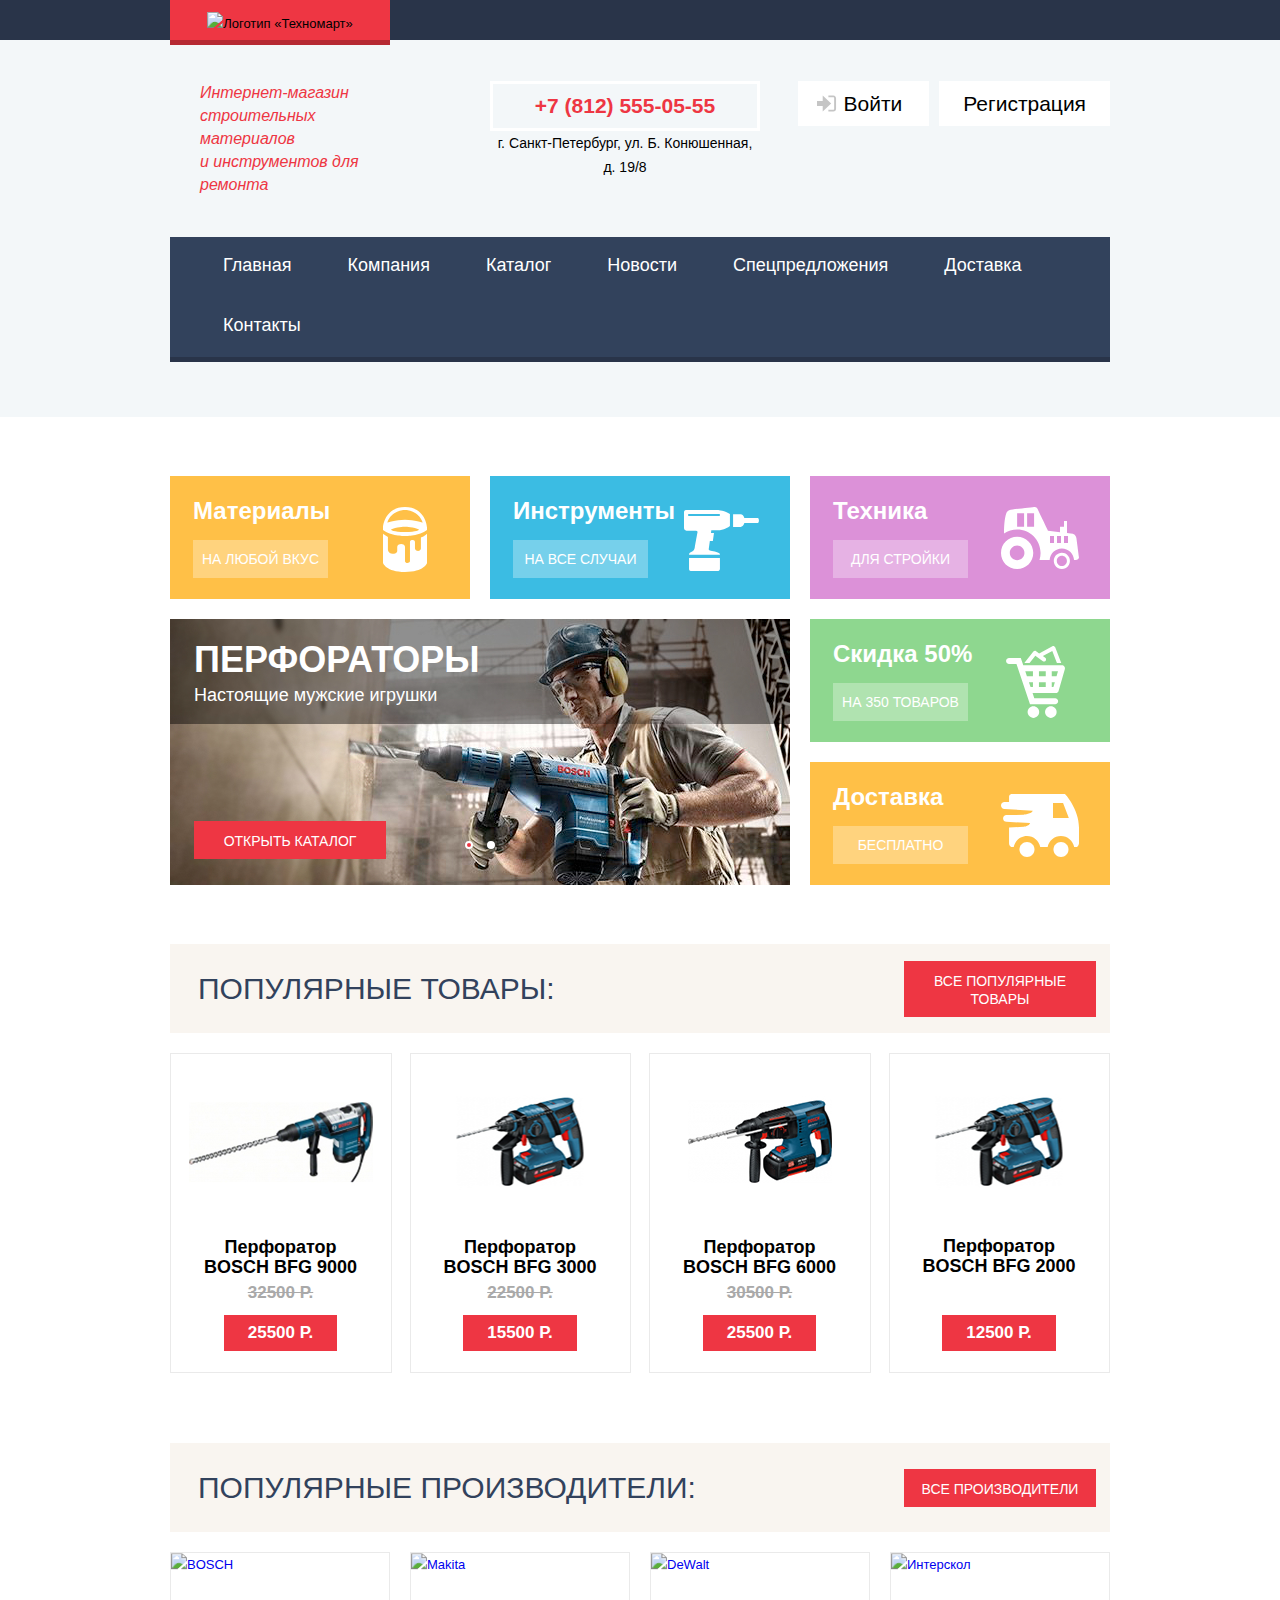
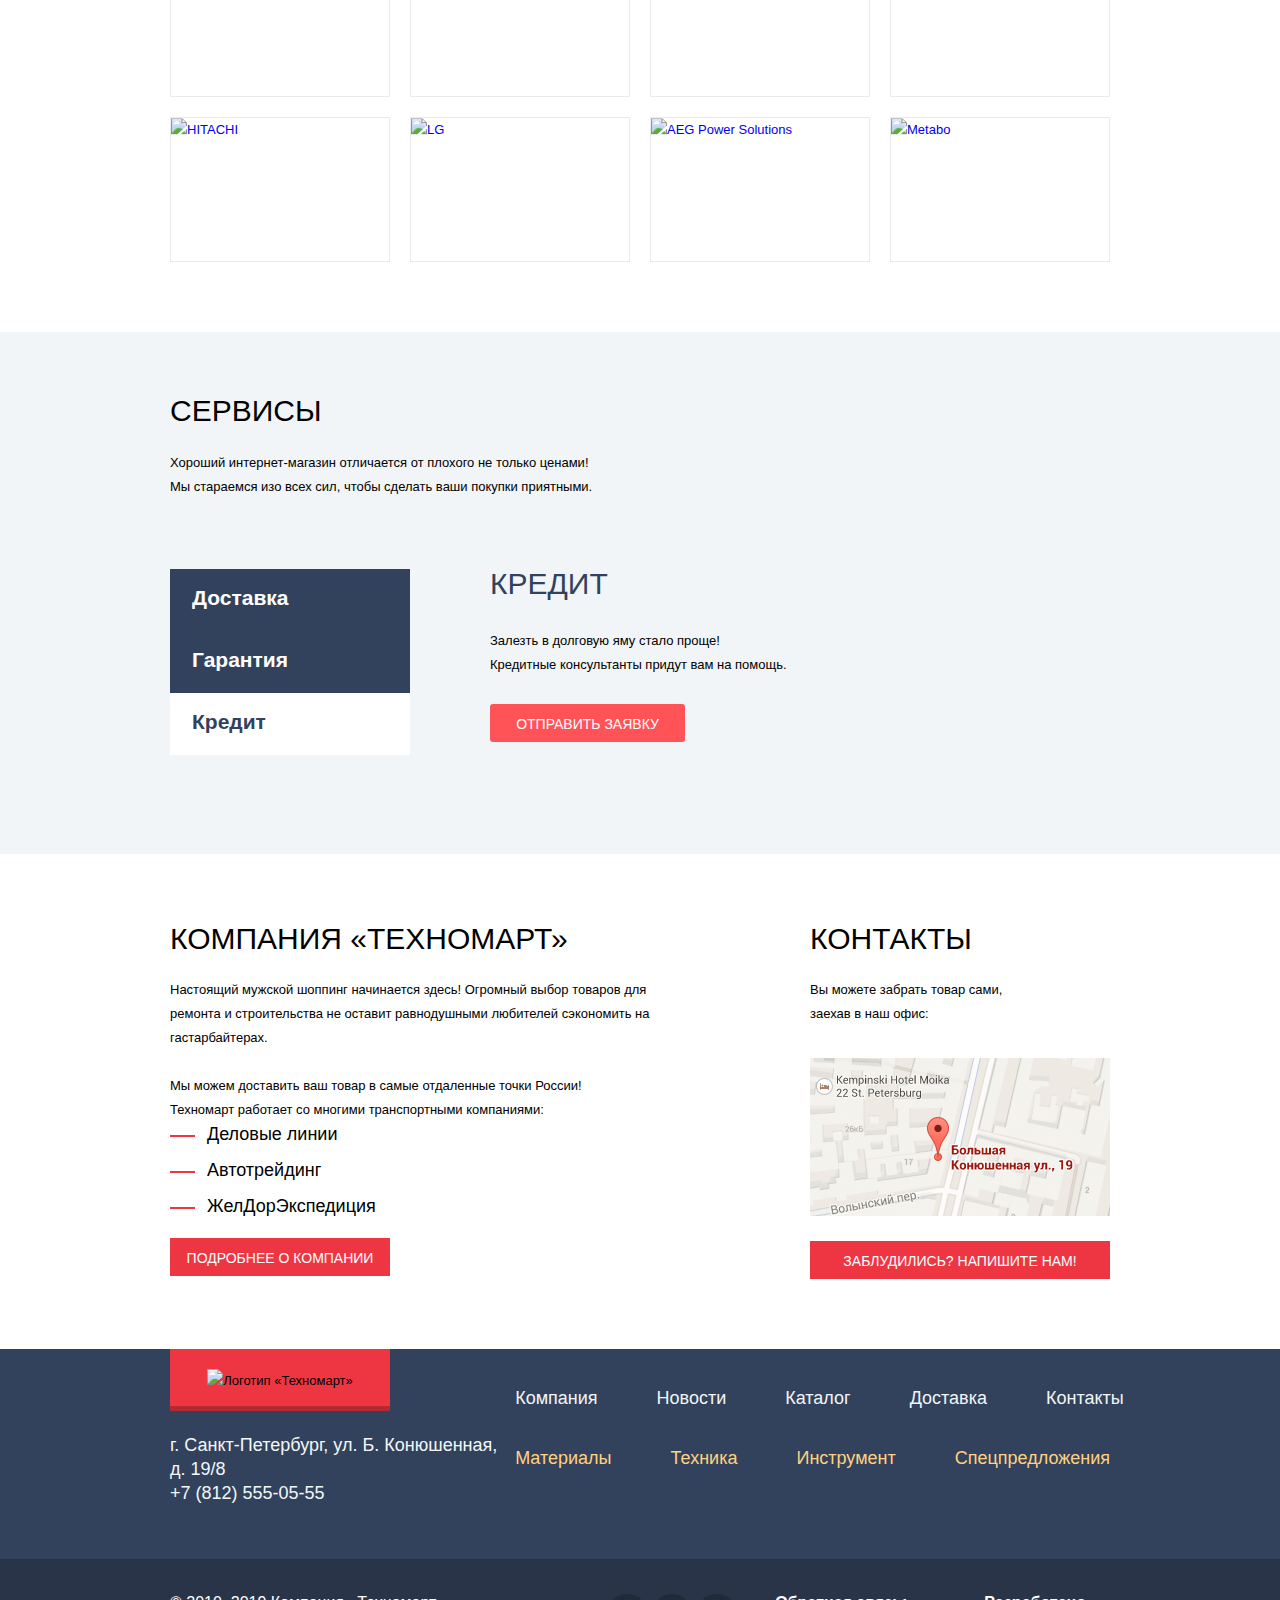
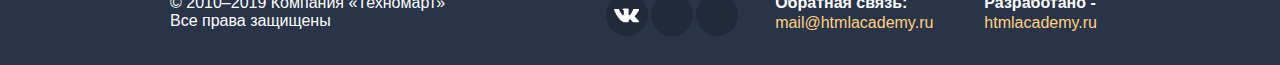
==== index.html @ 7a131259 "внес правки в карточку товара" ====
<!DOCTYPE html>
<html class="page" lang="ru">
    <head>
        <meta charset="utf-8">
        <title>HTML Academy: Техномарт</title>
        <link rel="stylesheet" href="css/normalize.css">
        <link rel="stylesheet" href="css/style.css">
    </head>

    <body class="page-body">
        <header class="main-header">
            <nav class="main-nav">
                <div class="toolbar">
                    <div class="container">
                        <a class="main-header-logo">
                            <img src="img/logo-technomart.svg" width="108" height="18" alt="Логотип «Техномарт»">
                        </a>

                        <!-- Здесь будет форма поиска, закладкок, корзины, оформления заказа -->
                    </div>
                </div>

                <div class="container">
                    <div class="signin-block">
                        <i class="header-caption">Интернет-магазин строительных материалов<br> и инструментов для ремонта</i>

                        <p>
                            <a class="header-phone" href="tel:+78125550555">+7 (812) 555-05-55</a>
                            г. Санкт-Петербург, ул. Б. Конюшенная, д. 19/8
                        </p>

                        <div class="signin">
                            <div class="signin-login signin-current">
                                <a class="signin-link button-login" href="blank.html">
                                    <svg width="21" height="17" viewBox="0 0 21 17" fill="#C5C5C5" xmlns="http://www.w3.org/2000/svg">
                                        <path d="M14.875 8.5L6 0V6H0V11H6V17L14.875 8.5Z"/>
                                        <path d="M16.986 15.01H11.959V17H16.986C19.164 17 19.99 15.19 20.015 13.974V3.028C19.99 1.811 19.164 0 16.986 0H11.959V1.99H16.986C17.825 1.99 17.978 2.671 17.996 3.047V13.951C17.979 14.327 17.825 15.01 16.986 15.01Z"/>
                                    </svg>
                                    <span>Войти</span>
                                </a>
                                <a class="signin-link button-registration" href="blank.html">Регистрация</a>
                            </div>

                            <div class="signin-my-profile">
                                <div class="signin-button-block">
                                    <a class="signin-link button-signup" href="#">
                                        <svg class="svg-user" width="20" height="18" viewBox="0 0 20 18" fill="#C5C5C5" xmlns="http://www.w3.org/2000/svg">
                                            <path d="M17.881 14.166C15.737 13.431 13.625 12.5 12.674 11.776C12.017 11.275 11.904 10.158 12.157 9.361C13.275 8.458 14.021 6.884 14.021 5.083C14.021 2.276 12.221 0 10 0C7.77902 0 5.97901 2.276 5.97901 5.083C5.97901 6.884 6.72501 8.457 7.84201 9.36C8.09501 10.158 7.98302 11.275 7.32502 11.776C6.37502 12.5 4.26201 13.43 2.11801 14.166C-0.0259852 14.902 1.48343e-05 18 1.48343e-05 18H20C20 18 20.025 14.901 17.881 14.166Z"/>
                                        </svg>
                                        <span>Равшан Джамшутович</span>
                                    </a>
                                    <a class="logout" href="#">
                                        <svg class="svg-logout" width="20" height="17" viewBox="0 0 20 17" fill="#C5C5C5" xmlns="http://www.w3.org/2000/svg">
                                            <path d="M20 8.5L11.125 0V6H5.125V11H11.125V17L20 8.5Z"/>
                                            <path d="M2.10598 13.952V3.048C2.12398 2.672 2.27698 1.991 3.11598 1.991H8.14297V0H3.11598C0.937975 0 0.111975 1.81 0.0869751 3.027V13.973C0.111975 15.189 0.937975 17 3.11598 17H8.14297V15.01H3.11598C2.27698 15.01 2.12398 14.327 2.10598 13.952Z"/>
                                        </svg>
                                        <span class="visually-hidden">Выход</span>
                                    </a>
                                </div>

                                <div class="my-profile">
                                    <a class="my-profile-link orders" href="#">Мои заказы</a>
                                    <a class="my-profile-link account" href="#">Личный кабинет</a>
                                </div>
                            </div>
                        </div>
                    </div>

                    <ul class="site-navigation list-style-none">
                        <li><a>Главная</a></li>
                        <li><a href="blank.html">Компания</a></li>
                        <li><a href="catalog.html">Каталог</a></li>
                        <li><a href="blank.html">Новости</a></li>
                        <li><a href="blank.html">Спецпредложения</a></li>
                        <li><a href="blank.html">Доставка</a></li>
                        <li><a href="blank.html">Контакты</a></li>
                    </ul>
                </div>
            </nav>
        </header>

        <main>
            <h1 class="visually-hidden">Интернет-магазин перфораторов «Техномарт»</h1>

            <section class="promo">
                <div class="container">
                    <h2 class="visually-hidden">Промо-блок</h2>

                    <ul class="promo-list list-style-none">
                        <li class="promo-item materials new">
                            <h3 class="promo-item-title">Материалы</h3>

                            <a class="promo-item-link" href="#">На любой вкус</a>
                        </li>
                        <li class="promo-item tool">
                            <h3 class="promo-item-title">Инструменты</h3>

                            <a class="promo-item-link" href="#">На все случаи</a>
                        </li>
                        <li class="promo-item technics">
                            <h3 class="promo-item-title">Техника</h3>

                            <a class="promo-item-link" href="#">Для стройки</a>
                        </li>
                        <li class="promo-item gallery">
                            <section class="slider slider-wrapper-1">
                                <div class="transparent-black-bg">
                                    <ul class="slider-list list-style-none">
                                        <li class="slider-item slide-current">
                                            <h2 class="slider-title">Перфораторы</h2>

                                            <p class="slider-text">Настоящие мужские игрушки</p>
                                        </li>

                                        <li class="slider-item">
                                            <h2 class="slider-title">Дрели</h2>

                                            <p class="slider-text">Соседям на радость!</p>
                                        </li>
                                    </ul>
                                </div>

                                <div class="slider-gallery-controls">
                                    <button class="gallery-controls button-back" type="button" disabled></button>
                                    <button class="gallery-controls button-next" type="button"></button>
                                </div>

                                <div class="slider-controls">
                                    <button class="current" type="button" aria-label="Первый слайд"></button>
                                    <button type="button" aria-label="Второй слайд"></button>
                                </div>

                                <a class="button slider-gallery-button" href="catalog.html">Открыть каталог</a>
                            </section>
                        </li>
                        <li class="promo-item discounts">
                            <h3 class="promo-item-title">Скидка 50%</h3>

                            <a class="promo-item-link" href="#">На 350 товаров</a>
                        </li>
                        <li class="promo-item delivery">
                            <h3 class="promo-item-title">Доставка</h3>

                            <a class="promo-item-link" href="#">Бесплатно</a>
                        </li>
                    </ul>
                </div>
            </section>

            <section class="popular-product">
                <div class="container">
                    <div class="popular-title-block">
                        <h2 class="popular-title dark-title">Популярные товары:</h2>
                        <a class="button popular-button" href="blank.html">Все популярные товары</a>
                    </div>

                    <ul class="popular-list list-style-none">
                        <li class="product popular-item">
                            <div class="card-product">
                                <a href="#">
                                    <h3 class="product-title">Перфоратор BOSCH BFG 9000</h3>
                                </a>
                                <div class="product-img">
                                    <img src="img/product-3.jpg" width="184" height="164" alt="Перфоратор BOSCHBFG 9000">
                                </div>
                                <del>32500 Р.</del>
                                <a class="product-button" href="#">25500 Р.</a>
                            </div>

                            <div class="card-hover">
                                <a class="button-buy" href="#">Купить</a>
                                <a class="button-bookmark" href="#">В закладки</a>
                            </div>
                        </li>
                        <li class="product popular-item new">
                            <div class="card-product">
                                <a href="#">
                                    <h3 class="product-title">Перфоратор BOSCH BFG 3000</h3>
                                </a>
                                <div class="product-img">
                                    <img src="img/product-2.jpg" width="127" height="112" alt="Перфоратор BOSCH BFG 3000">
                                </div>
                                <del>22500 Р.</del>
                                <a class="product-button" href="#">15500 Р.</a>
                            </div>

                            <div class="card-hover">
                                <a class="button-buy" href="#">Купить</a>
                                <a class="button-bookmark" href="#">В закладки</a>
                            </div>
                        </li>
                        <li class="product popular-item">
                            <div class="card-product">
                                <a href="#">
                                    <h3 class="product-title">Перфоратор BOSCH BFG 6000</h3>
                                </a>
                                <div class="product-img">
                                    <img src="img/product-1.jpg" width="144" height="128" alt="Перфоратор BOSCH BFG 6000">
                                </div>
                                <del>30500 Р.</del>
                                <a class="product-button" href="#">25500 Р.</a>
                            </div>

                            <div class="card-hover">
                                <a class="button-buy" href="#">Купить</a>
                                <a class="button-bookmark" href="#">В закладки</a>
                            </div>
                        </li>
                        <li class="product popular-item new">
                            <div class="card-product without-del">
                                <a href="#">
                                    <h3 class="product-title">Перфоратор BOSCH BFG 2000</h3>
                                </a>
                                <div class="product-img">
                                    <img src="img/product-2.jpg" width="127" height="112" alt="Перфоратор BOSCH BFG 2000">
                                </div>
                                <a class="product-button" href="#">12500 Р.</a>
                            </div>

                            <div class="card-hover">
                                <a class="button-buy" href="#">Купить</a>
                                <a class="button-bookmark" href="#">В закладки</a>
                            </div>
                        </li>
                    </ul>
                </div>
            </section>

            <section class="popular-producer">
                <div class="container">
                    <div class="popular-title-block">
                        <h2 class="popular-title dark-title">Популярные производители:</h2>
                        <a class="button popular-button" href="blank.html">Все производители</a>
                    </div>

                    <ul class="popular-producer-list list-style-none">
                        <li class="popular-producer-item">
                            <a href="#">
                                <img src="img/partner-logo-bosch.png" width="220" height="145" alt="BOSCH">
                            </a>
                        </li>
                        <li class="popular-producer-item">
                            <a href="#">
                                <img src="img/partner-logo-makita.png" width="220" height="145" alt="Makita">
                            </a>
                        </li>
                        <li class="popular-producer-item">
                            <a href="#">
                                <img src="img/partner-logo-dewalt.png" width="220" height="145" alt="DeWalt">
                            </a>
                        </li>
                        <li class="popular-producer-item">
                            <a href="#">
                                <img src="img/partner-logo-interskol.png" width="220" height="145" alt="Интерскол">
                            </a>
                        </li>
                        <li class="popular-producer-item">
                            <a href="#">
                                <img src="img/partner-logo-hitachi.png" width="220" height="145" alt="HITACHI">
                            </a>
                        </li>
                        <li class="popular-producer-item">
                            <a href="#">
                                <img src="img/partner-logo-lg.png" width="220" height="145" alt="LG">
                            </a>
                        </li>
                        <li class="popular-producer-item">
                            <a href="#">
                                <img src="img/partner-logo-aeg.png" width="220" height="145" alt="AEG Power Solutions">
                            </a>
                        </li>
                        <li class="popular-producer-item">
                            <a href="#">
                                <img src="img/partner-logo-metabo.png" width="220" height="145" alt="Metabo">
                            </a>
                        </li>
                    </ul>
                </div>
            </section>

            <section class="service">
                <div class="container">
                    <h2 class="service-title black-title">Сервисы</h2>

                    <p class="service-info">
                        Хороший интернет-магазин отличается от плохого не только ценами!<br> Мы стараемся изо всех сил, чтобы сделать ваши покупки приятными.
                    </p>

                    <div class="service-block service-wrapper-3">
                        <div class="button-service">
                            <button class="button-service-item" type="button">Доставка</button>
                            <button class="button-service-item" type="button">Гарантия</button>
                            <button class="button-service-item button-service-current" type="button">Кредит</button>
                        </div>

                        <div class="service-description">
                            <ul class="service-description-list list-style-none">
                                <li class="service-description-item">
                                    <h3 class="service-description-title dark-title">Доставка</h3>

                                    <p class="service-description-info">
                                        Мы с удовольствием доставим ваш товар прямо<br> к вашему подъезду совершенно бесплатно!<br> Ведь мы неплохо заработаем,<br> поднимая его на ваш этаж!
                                    </p>
                                </li>

                                <li class="service-description-item">
                                    <h3 class="service-description-title dark-title">Гарантия</h3>

                                    <p class="service-description-info">
                                        Если купленный у нас товар поломается или заискрит,<br> а также в случае пожара, спровоцированного его возгоранием,  вы всегда можете быть уверены в нашей гарантии. Мы обменяем сгоревший товар на новый.<br> Дом уж восстановите как-нибудь сами.
                                    </p>
                                </li>

                                <li class="service-description-item service-description-curent">
                                    <h3 class="service-description-title dark-title">Кредит</h3>

                                    <p class="service-description-info">
                                        Залезть в долговую яму стало проще!<br> Кредитные консультанты придут вам на помощь.
                                    </p>

                                    <a class="button button-credit" href="#">Отправить заявку</a>
                                </li>
                            </ul>
                        </div>
                    </div>
                </div>
            </section>

            <div class="about-block">
                <div class="container">
                    <section class="about">
                        <h2 class="visually-hidden">Подробнее о компании</h2>

                        <div class="about-description">
                            <p class="about-title black-title">Компания «Тexномарт»</p>

                            <p class="about-description-first">
                                Настоящий мужской шоппинг начинается здесь! Огромный выбор товаров для<br> ремонта и строительства не оставит равнодушными любителей сэкономить на<br> гастарбайтерах.
                            </p>

                            <p class="about-description-second">
                                Мы можем доставить ваш товар в самые отдаленные точки России!<br> Техномарт работает со многими транспортными компаниями:
                            </p>

                            <ul class="about-list list-style-none">
                                <li class="about-item">Деловые линии</li>
                                <li class="about-item">Автотрейдинг</li>
                                <li class="about-item">ЖелДорЭкспедиция</li>
                            </ul>

                            <a class="button button-about" href="#">Подробнее о компании</a>
                        </div>
                    </section>

                    <section class="contacts">
                        <h2 class="contacts-title black-title">Контакты</h2>

                        <p class="contacts-description">
                            Вы можете забрать товар сами,<br> заехав в наш офис:
                        </p>

                        <a class="map" href="#">
                            <img src="img/map-small.png" width="300" height="158" alt="Локация на карте. Улица Большая Конюшенная, 19">
                        </a>

                        <button class="button button-contacts" type="button">Заблудились? Напишите нам!</button>
                    </section>
                </div>
            </div>
        </main>

        <footer class="page-footer">
            <div class="container footer-top">
                <div class="contacts-block">
                    <a class="footer-logo">
                        <img src="img/logo-technomart.svg" width="138" height="23" alt="Логотип «Техномарт»">
                    </a>

                    <section class="footer-contacts">
                        <h3 class="visually-hidden">Контакты</h3>

                        <p class="footer-text" >
                            г. Санкт-Петербург, ул. Б. Конюшенная, д. 19/8<br>
                            <a class="footer-phone footer-text" href="tel:+78125550555">+7 (812) 555-05-55</a>
                        </p>
                    </section>
                </div>

                <ul class="footer-nav list-style-none">
                    <li class="top-list">
                        <ul class="list-style-none">
                            <li><a class="footer-text" href="blank.html">Компания</a></li>
                            <li><a class="footer-text" href="blank.html">Новости</a></li>
                            <li><a class="footer-text" href="catalog.html">Каталог</a></li>
                            <li><a class="footer-text" href="blank.html">Доставка</a></li>
                            <li><a class="footer-text" href="blank.html">Контакты</a></li>
                        </ul>
                    </li>
                    <li class="bottom-list">
                        <ul class="list-style-none">
                            <li><a class="footer-text" href="blank.html">Материалы</a></li>
                            <li><a class="footer-text" href="blank.html">Техника</a></li>
                            <li><a class="footer-text" href="blank.html">Инструмент</a></li>
                            <li><a class="footer-text" href="blank.html">Спецпредложения</a></li>
                        </ul>
                    </li>
                </ul>
            </div>

            <div class="footer-bottom-block">
                <div class="container footer-bottom">
                    <section class="copyright">
                        <h3 class="visually-hidden">Авторское право</h3>

                        <p class="footer-small-text">
                            © 2010–2019 Компания «Техномарт»<br>Все права защищены
                        </p>
                    </section>

                    <section class="footer-social" >
                        <h3 class="visually-hidden">Социальные сети</h3>

                        <ul class="list-style-none">
                            <li><a class="social-button vk" href="#">
                                    <span class="visually-hidden">Вконтакте</span>
                                </a>
                            </li>
                            <li>
                                <a class="social-button fb" href="#">
                                    <span class="visually-hidden">Фейсбук</span>
                                </a>
                            </li>
                            <li>
                                <a class="social-button insta" href="#">
                                    <span class="visually-hidden">Инстаграм</span>
                                </a>
                            </li>
                        </ul>
                    </section>

                    <div class="feedback-block">
                        <section class="footer-feedback">
                            <h3 class="footer-small-text">Обратная связь:</h3>

                            <a class="footer-feedback-link footer-small-text" href="mailto:mail@htmlacademy.ru">mail@htmlacademy.ru</a>
                        </section>

                        <section class="footer-developed">
                            <h3 class="footer-small-text">Разработано -</h3>

                            <a class="footer-developed-link footer-small-text" href="https://htmlacademy.ru/intensive/htmlcss">htmlacademy.ru</a>
                        </section>
                    </div>
                </div>
            </div>
        </footer>
    </body>
</html>
---- css/style.css ----
/* Fonts */

/* cuprum-regular */
@font-face {
    font-family: "Cuprum";
    font-style: normal;
    font-weight: 400;
    src: local("Cuprum"), local("Cuprum Regular"), local("Cuprum-Regular"),
        url("../fonts/cuprum.woff2") format("woff2"), /* Super Modern Browsers */
        url("../fonts/cuprum.woff") format("woff"); /* Modern Browsers */
    font-display: swap;
}
/* cuprum-italic  */
@font-face {
    font-family: "Cuprum";
    font-style: italic;
    font-weight: 400;
    src: local("Cuprum Italic"), local("Cuprum-Italic"),
        url("../fonts/cuprumitalic.woff2") format("woff2"), /* Super Modern Browsers */
        url("../fonts/cuprumitalic.woff") format("woff"); /* Modern Browsers */
    font-display: swap;
}
/* cuprum-700  */
@font-face {
    font-family: "Cuprum";
    font-style: normal;
    font-weight: 700;
    src: local("Cuprum Bold"), local("Cuprum-Bold"),
        url("../fonts/cuprumbold.woff2") format("woff2"), /* Super Modern Browsers */
        url("../fonts/cuprumbold.woff") format("woff"); /* Modern Browsers */
    font-display: swap;
}
/* cuprum-700-italic */
@font-face {
    font-family: "Cuprum";
    font-style: italic;
    font-weight: 700;
    src: local("Cuprum Bold Italic"), local("Cuprum-Bold-Italic"),
        url("../fonts/cuprumbolditalic.woff2") format("woff2"), /* Super Modern Browsers */
        url("../fonts/cuprumbolditalic.woff") format("woff"); /* Modern Browsers */
    font-display: swap;
}
/* pt-sans-regular */
@font-face {
    font-family: "PT Sans";
    font-style: normal;
    font-weight: 400;
    src: local("PT Sans"), local("PTSans-Regular"),
        url("../fonts/ptsans.woff2") format("woff2"), /* Super Modern Browsers */
        url("../fonts/ptsans.woff") format("woff"); /* Modern Browsers */
    font-display: swap;
}
/* pt-sans-700 */
@font-face {
    font-family: "PT Sans";
    font-style: normal;
    font-weight: 700;
    src: local("PT Sans Bold"), local("PTSans-Bold"),
        url("../fonts/ptsansbold.woff2") format("woff2"), /* Super Modern Browsers */
        url("../fonts/ptsansbold.woff") format("woff"); /* Modern Browsers */
    font-display: swap;
}

/* Variables */

:root {
    --basic-black: #000000;
    --basic-black-lighten: #212A3A;
    --basic-dark: #32425C;
    --basic-darken: #293449;
    --basic-darkest: #1D2739;
    --basic-extra-dark: #293449;
    --basic-dark-lighten: #3D546F;
    --basic-white: #FFFFFF;
    --basic-red: #EE3643;
    --basic-orange: #FFC047;
    --basic-yellow: #FFD180;
    --basic-blue: #3BBCE3;
    --basic-violet: #DC91D8;
    --basic-green: #63A63E;
    --basic-brown: #F9F5F0;
    --basic-gray: #B7BFC8;
    --Basic-greylight: #C5C5C5;

    --black-opacity-25: rgba(0,0,0,0.25);
    --black-opacity-15: rgba(0,0,0,0.15);
    --dark-opacity-50: rgba(50,60,92,0.5);
    --white-opacity-30: rgba(255,255,255,0.3);
    --red-light: #FF5357;
    --red-dark: #CA2C37;
    --red-darken: #BA2732;
    --red-darkest: #B52933;
    --red-shadow: #8E1E26;
    --green-light: #5FBB2D;
    --green-dark: #518534;
    --green-lighten: #8ED78F;
    --green-shadow: #367315;
    --brown-light: #F7F3EC;
    --gray-medium: #C1C6CE;
    --gray-darken: #A9A9A9;
    --gray-darken-opacity-30: rgba(169,169,169,0.3);
    --gray-dark: rgba(197,197,197,0.3);
    --gray-light: #EAEAEA;
    --gray-lighten: #F1F5F7;
    --gray-extra-light: #F3F7F9;
    --gray-another: #E5E5E5;
    --gray-second: #F2F6F8;
}

/* Global */

body {
    min-width: 940px;
    margin: 0;
    font-family: "Cuprum", Arial, sans-serif;
    font-size: 13px;
    line-height: 24px;
    color: var(--basic-black);
    background-color: var(--basic-white);
}

a {
    text-decoration: none;
}

img {
    max-width: 100%;
    height: auto;
}

.list-style-none {
    list-style: none;
    margin: 0;
    padding: 0;
}

/* Grid */

.page {
    height: 100%;
}

.page-body {
    min-height: 100%;
    display: grid;
    grid-template-rows: min-content 1fr min-content;
    align-content: start;
}

.promo-list {
    display: grid;
    grid-template-columns: 1fr 1fr 1fr;
    grid-template-rows: repeat(3, 123px);
    gap: 20px;
    width: 940px;
}

.promo-item.gallery {
    grid-area: 2/1/4/3;
}

.popular-title-block {
    display: grid;
    grid-template-columns: 1fr max-content;
    margin-bottom: 20px;
    background-color: var(--basic-brown);
    height: 89px;
    align-items: center;
}

.product-list {
    display: grid;
    grid-template-columns: repeat(3, 1fr);
    grid-template-rows: repeat(3, 1fr);
    grid-column-gap: 18px;
    grid-row-gap: 16px;
    width: 700px;
}

.popular-list {
    display: grid;
    grid-template-columns: 1fr 1fr 1fr 1fr;
    gap: 18px;
}

.popular-producer-list {
    display: grid;
    grid-template-columns: repeat(4, 1fr);

    gap: 20px;
}

.about-block .container {
    display: grid;
    grid-template-columns: 1fr 300px;
}

.top-list ul {
    display: grid;
    grid-template-columns: repeat(5, auto);
    gap: 59px;
    width: 549px;
    margin-right: auto;
}

.visually-hidden {
    position: absolute;
    width: 1px;
    height: 1px;
    margin: -1px;
    border: 0;
    padding: 0;
    white-space: nowrap;
    clip-path: inset(100%);
    clip: rect(0 0 0 0);
    overflow: hidden;
}

/* Flex */

.toolbar .container {  /*с помощью флекса расставлю потом остальные элементы тулбара*/
    display: flex;
}

.signin-block {
    display: flex;
    margin-top: 41px;
    margin-bottom: 41px;
    align-items: flex-start;
}

.signin {
    margin-left: auto;
}

.signin-login,
.signin-my-profile { /*233-240 строчки вынес перед флекс, чтобы не ломать все то, что было сделано*/
    display: none;
}

.signin-current {
    display: block;
}

.signin-current.signin-login {
    display: flex;
}

.signin-current.signin-my-profile {
    display: flex;
    flex-direction: column;
    align-items: center;
}

.site-navigation {
    display: flex;
    flex-wrap: wrap;
    align-items: center;
    box-shadow: 0 5px var(--basic-darken);
    background-color: var(--basic-dark);
    padding-left: 29px;
}

.breadcrumbs {
    display: flex;
    padding-left: 14px;
}

.product-block {
    display: flex;
    flex-wrap: wrap;
    align-items: flex-start;
}

.card-product {
    display: flex;
    flex-direction: column;
    justify-content: flex-end;
    align-items: center;
    min-height: 318px;
    width: 219px;
    background-color: var(--basic-white);
    position: relative;
}

.service-block {
    display: flex;
    margin-top: 70px;
    padding-bottom: 99px;
    position: relative;
}

.pagination-list {
    display: flex;
}

.footer-top {
    display: flex;
    justify-content: space-between;
}

.bottom-list ul {
    display: flex;
    justify-content: flex-end;
}

.footer-bottom {
    display: flex;
    align-items: flex-start;
}

.footer-social ul {
    display: flex;
    flex-wrap: wrap;
    width: 135px;
    margin-left: 161px;
}

.feedback-block {
    display: flex;
    margin-left: auto;
}

/* Header */

.toolbar {
    background-color: var(--basic-darken);
}

.main-header-logo {
    width: 220px;
    text-align: center;
    background-color: var(--basic-red);
    padding-top: 12px;
    padding-bottom: 4px;
    box-shadow: 0 5px var(--red-darkest);
}

.main-header-logo:active,
.footer-logo:active {
    background-color: var(--red-darken);
    box-shadow: 0 5px var(--red-shadow);
}

.header-caption {
    font-style: italic;
    font-size: 16px;
    line-height: 23px;
    color: var(--basic-red);
    width: 197px;
    margin-left: 30px;
}

.signin-block p {
    width: 270px;
    margin: 0;
    text-align: center;
    font-size: 14px;
    line-height: 24px;
    margin-top: 3px;
    margin-left: 93px;
}

.header-phone {
    display: block;
    padding: 7px 0;
    font-weight: 700;
    font-size: 21px;
    line-height: 30px;
    color: var(--basic-red);
    border: 3px solid var(--basic-white);
    margin-top: -3px;
}

.button-registration {
    background-color: var(--basic-white);
    padding: 12px 24px;
}

.button-login {
    position: relative;
    background-color: var(--basic-white);
    margin-right: 10px;
}

.button-login span {
    display: block;
    padding: 12px 27px 12px 45px;
}

.button-login svg {
    position: absolute;
    width: 20px;
    height: 17px;
    padding: 14px 82px 14px 19px;
}

.button-login svg:hover {
    fill: var(--basic-dark-lighten);
}

.main-nav {
    background-color: var(--gray-extra-light);
    padding-bottom: 60px;
}

.signin-link {
    font-size: 21px;
    line-height: 21px;
    color: var(--basic-black);
}

.button-signup {
    display: block;
    width: 299px;
    text-align: center;
    padding: 12px 0;
    background-color: var(--basic-white);
    position: relative;
}

.signin-button-block {
    position: relative;
}

.svg-user {
    position: absolute;
    top: 0;
    left: 0;
    padding: 13px 207px 14px 15px;
}

.svg-user:hover {
    fill: var(--basic-dark-lighten);
}

.svg-user:active {
    fill: var(--Basic-greylight);
}

.logout {
    position: absolute;
    top: 0;
    right: 0;
}

.svg-logout {
    padding: 14px 17px 14px 20px;
}

.svg-logout:hover {
    fill: var(--basic-dark-lighten);
}

.svg-logout:active {
    fill: var(--Basic-greylight);
}

.signin-link:hover {
    color: var(--basic-red);
}

.button-signup:hover {
    color: var(--basic-black);
}

.signin-link:active {
    color: var(--Basic-greylight);
}

.my-profile {
    padding-top: 6px;
}

.my-profile-link {
    font-size: 16px;
    line-height: 18px;
    color: var(--basic-dark);
    position: relative;
}

.my-profile-link:hover {
    color: var(--basic-red);
}

.my-profile-link:active {
    color: var(--Basic-greylight);
}

.orders::after {
    position: absolute;
    content: "";
    top: 8px;
    right: -18px;
    width: 4px;
    height: 4px;
    border-radius: 50%;
    background-color: var(--basic-dark);
}

.account {
    margin-left: 29px;
}

.site-navigation a {
    display: block;
    font-size: 18px;
    line-height: 24px;
    color: var(--basic-white);
    padding: 16px 24px 20px 24px;
    margin-right: 8px;
}

.site-navigation a:hover {
    background-color: var(--basic-darken);
}

.site-navigation a:active {
    opacity: 0.5;
    background-color: var(--basic-darkest);
}

/* Container */

.container {
    width: 940px;
    margin: 0 auto;
    padding: 0 10px;
}

/* Main */

.promo {
    margin-top: 59px;
    margin-bottom: 59px;
}

.promo-item-title {
    font-weight: 700;
    font-size: 24px;
    line-height: 30px;
    color: var(--basic-white);
    margin-bottom: 14px;
    margin-top: 20px;
    margin-left: 23px;
}

.promo-item-link:hover {
    background-color: var(--gray-dark);
}

.promo-item-link:active {
    background-color: var(--gray-darken-opacity-30);
}

.promo-item-link {
    display: block;
    font-size: 14px;
    line-height: 18px;
    text-align: center;
    text-transform: uppercase;
    color: var(--basic-white);
    background-color: var(--white-opacity-30);
    padding-top: 10px;
    padding-bottom: 10px;
    margin: 0;
    margin-left: 23px;
    width: 135px;
}

.promo-item {
    position: relative;
}

.materials {
    background-color: var(--basic-orange);
}

.tool {
    background-color: var(--basic-blue);
}

.technics {
    background-color: var(--basic-violet);
}

.discounts {
    background-color: var(--green-lighten);
}

.delivery {
    background-color: var(--basic-orange);
}

.promo-item::after,
.new::before {
    content: "";
    position: absolute;
}

.new::before {
    z-index: 2;
    top: 0;
    right: 0;
    width: 70px;
    height: 70px;
    background-image: url("../img/new.svg");
}

.materials::after {
    top: 31px;
    right: 43px;
    width: 44px;
    height: 65px;
    background-image: url("../img/icon-materials.svg");
}

.tool::after {
    top: 34px;
    right: 31px;
    width: 75px;
    height: 61px;
    background-image: url("../img/icon-tool.svg");
}

.technics::after {
    top: 31px;
    right: 31px;
    width: 78px;
    height: 62px;
    background-image: url("../img/icon-technics.svg");
}

.discounts::after {
    top: 26px;
    right: 45px;
    width: 59px;
    height: 73px;
    background-image: url("../img/icon-discounts.svg");
}

.delivery::after {
    top: 32px;
    right: 31px;
    width: 78px;
    height: 63px;
    background-image: url("../img/icon-delivery.svg");
}

.button {
    font: inherit;
    font-size: 14px;
    line-height: 18px;
    text-transform: uppercase;
    text-align: center;
    color: var(--basic-white);
    background-color: var(--basic-red);
    border: none;
    padding: 0;
    margin: 0;
    padding-top: 11px;
    padding-bottom: 9px;
}

.slider {
    position: relative;
    background-color: var(--basic-gray);
    height: 266px;
    width: 620px;
    background-repeat: no-repeat;
    background-position: top center;
}

.slider-wrapper-1 {
    background-image: url("../img/slider-perforator.jpg");
    background-color: var(--gray-darken);
}

.slider-wrapper-2 {
    background-image: url("../img/slider-drill.jpg");
    background-color: var(--gray-darken);
}

.slider-item {
    display: none;
  }

.slide-current {
    display: block;
}

.slider-title {
    font-weight: 700;
    font-size: 36px;
    line-height: 36px;
    text-transform: uppercase;
    color: var(--basic-white);
    margin: 0 0 5px 24px;
}

.slider-text {
    font-size: 18px;
    line-height: 24px;
    color: var(--basic-white);
    margin: 0;
    margin-left: 24px;
}

.transparent-black-bg {
    width: 620px;
    background-color: var(--black-opacity-25);
    padding-top: 23px;
    padding-bottom: 17px;
}

.slider-gallery-controls {
    position: absolute;
    top: 122px;
    left: 24px;
    display: flex;
    width: 575px;
    justify-content: space-between;
    background: none;
    border: 0;
}

.slider-gallery-controls button {
    position: relative;
    padding: 0;
    border: none;
    background-color: unset;
}

.gallery-controls::before {
    content: "";
    position: absolute;
    width: 22px;
    height: 40px;
    top: 0;
    background-image: url("../img/icon-left.svg");
    background-repeat: no-repeat;
    background-position: 0 0;
}

.button-back::before {
    left: 0;
    transform: rotate(180deg);
}

.button-next::before {
    right: 0;
}

.slider-controls {
    position: absolute;
    bottom: 36px;
    left: 50%;
    transform: translate(-50%, 0);
    display: flex;
    width: 30px;
    justify-content: space-between;
}

.slider-controls button {
    padding: 0;
    width: 8px;
    height: 8px;
    background-color: var(--basic-white);
    border: 2px solid var(--basic-white);
    border-radius: 50%;
}

.slider-controls .current {
    background-color: var(--basic-red);
}

.slider-gallery-button {
    display: block;
    width: 192px;
    margin-top: 97px;
    margin-left: 24px;
}

.button:hover {
    background-color: var(--red-dark)
}

.button:active {
    background-color: var(--red-darken)
}

.dark-title {
    font-size: 30px;
    line-height: 30px;
    text-transform: uppercase;
    color: var(--basic-dark);
    margin: 0;
    font-weight: 400;
}

.popular-title {
    margin-left: 28px;
}

.main-title {
    display: block;
    background-color: var(--gray-second);
    padding: 29px 0 30px 29px;
}

.filter-block {
    width: 220px;
    background-color: var(--brown-light);
    margin-top: 20px;
    border-radius: 3px;
    margin-right: 20px;
}

.sorting {
    width: 700px;
    background-color: var(--brown-light);
    margin-top: 20px;
    border-radius: 3px;
    margin-bottom: 27px;
}

.filter-block span,
.sorting span {
    display: block;
    font-family: "PT Sans", Arial, sans-serif;
    font-size: 13px;
    line-height: 18px;
    text-transform: uppercase;
    color: var(--basic-black);
    padding: 10px 0 10px 18px;
}

.product {
    position: relative;
    background-color: var(--basic-white);
    border: 1px solid var(--gray-light);
    text-align: center;
}

.breadcrumbs a {
    display: block;
    font-family: "PT Sans", Arial, sans-serif;
    font-size: 13px;
    line-height: 18px;
    text-transform: uppercase;
    color: var(--basic-black);
    margin-left: 41px;
    margin-top: 20px;
    margin-bottom: 20px;
    position: relative;
}

.breadcrumbs {
    position: relative;
}

.breadcrumbs a::before,
.breadcrumbs li:first-child::before {
    position: absolute;
    content: "";
}

.breadcrumbs a::before {
    width: 8px;
    height: 14px;
    top: 3px;
    left: -24px;
    background: url("../img/icon-right-small.svg") no-repeat 0 0;
}

.breadcrumbs li:first-child::before {
    width: 14px;
    height: 12px;
    top: 23px;
    left: 2px;
    background: url("../img/icon-home.svg") no-repeat 0 0;
}

.product-title {
    font-family: "PT Sans", Arial, sans-serif;
    font-weight: 700;
    font-size: 18px;
    line-height: 20px;
    color: var(--basic-black);
    width: 179px;
    margin: 0;
    margin-bottom: 7px;
}

.card-product::after {
    content: "";
    position: absolute;
    bottom: 20px;
    right: 32px;
    height: 38px;
    width: 141px;
    background-image: url("../img/button-cut.svg");
}

.product-button {
    display: block;
    margin-bottom: 21px;
    font-family: "PT Sans", Arial, sans-serif;
    font-weight: 700;
    font-size: 17px;
    color: var(--basic-white);
    background-color: var(--basic-red);
    line-height: 18px;
    padding: 9px 24px;
    z-index: 1;
}

.without-del .product-title {
    margin-bottom: 39px;
}

.product-img {
    order: -1;
    margin-bottom: auto;
    width: 184px;
    height: 164px;
    position: relative;
    margin-top: 6px;
}

.product-img img {
    position: absolute;
    top: 50%;
    left: 50%;
    transform: translate(-50%, -50%);
}

.card-hover {
    position: absolute;
    font-size: 14px;
    line-height: 18px;
    left: 0;
    top: 0;
    opacity: 0;
    padding: 38px 44px 193px 41px;
}

.card-hover:hover {
    opacity: 1;
    box-shadow: 0 4px 20px var(--black-opacity-15);
    background-image: linear-gradient(180deg, var(--basic-white) 50%, transparent 50%);
    z-index: 1;
}

.button-buy {
    display: block;
    border-radius: 2px;
    text-transform: uppercase;
    color: var(--basic-white);
    background-color: var(--basic-green);
    padding: 10px 15px 7px 27px;
    box-shadow: 0 3px var(--green-shadow);
    position: relative;
}

.button-buy::before {
    position: absolute;
    content: "";
    width: 15px;
    height: 15px;
    top: 10px;
    left: 30px;
    background: url("../img/icon-cart.svg") no-repeat 0 0;
    opacity: 0.3;
}

.button-buy:hover {
    background-color: var(--green-light);
}

.button-buy:active {
    background-color: var(--green-dark);
}

.button-bookmark {
    display: block;
    width: 129px;
    text-transform: uppercase;
    color: var(--basic-dark);
    border: 3px solid var(--basic-green);
    padding-top: 9px;
    padding-bottom: 7px;
    border-radius: 2px;
    margin-top: 13px;
}

.button-bookmark:hover {
    border: 3px solid var(--basic-dark);
    border-radius: 2px;
}

.button-bookmark:active {
    border: 3px solid var(--dark-opacity-50);
    border-radius: 2px;
    color: var(--dark-opacity-50);
}

.product del {
    font-family: "PT Sans", Arial, sans-serif;
    font-weight: 700;
    font-size: 17px;
    line-height: 18px;
    text-transform: uppercase;
    color: var(--gray-darken);
    margin-bottom: 13px;
}

.popular-producer-item {
    background-color: var(--basic-white);
    border: 1px solid var(--gray-light);
}

.popular-producer-item a {
    position: relative;
    display: block;
    width: 218px;
    height: 143px;
}

.popular-producer-item:hover {
    box-shadow: 0 4px 20px var(--black-opacity-15);
}

.popular-producer-item:active {
    opacity: 0.5;
}

.popular-producer-item img {
    position: absolute;
    top: 50%;
    left: 50%;
    transform: translate(-50%, -50%);
}

.popular-button {
    width: 192px;
    margin: 0;
    margin-right: 14px;
}

.popular-list,
.popular-producer-list,
.about,
.contacts {
    margin-bottom: 70px;
}

.about,
.contacts {
    padding-top: 70px;
}

.service,
.punchers {
    background-color: var(--gray-lighten);
}

.black-title {
    font-size: 30px;
    line-height: 30px;
    text-transform: uppercase;
    margin: 0;
    font-weight: 400;
}

.about-title {
    font-weight: 400;
}

.service-title {
    padding-top: 64px;
}

.service-description-info {
    margin: 0;
    padding-top: 30px;
    width: 331px;
}

.service-description {
    margin-left: 80px;
}

.button-service-item {
    display: block;
    font-weight: 700;
    font-size: 21px;
    line-height: 30px;
    text-align: left;
    width: 240px;
    color: var(--basic-white);
    background-color: var(--basic-dark);
    border: 0;
    margin: 0;
    padding: 14px 0 18px 22px;
}

.button-service-current {
    color: var(--basic-dark);
    background-color: var(--basic-white);
}

.button-service-item:hover:not(.button-service-current) {
    background-color: var(--basic-darken);
}

.button-credit {
    display: block;
    width: 195px;
    background-color: var(--red-light);
    border-radius: 3px;
    margin-top: 27px;
}

.service-block::before {
    content: "";
    position: absolute;
    width: 10px;
    height: 279px;
    top: -49px;
    left: 230px;
    background-image: url("../img/shadow.png");
    background-repeat: no-repeat;
    background-position: 0 0;
}

.service-block::after {
    position: absolute;
    content: "";
    bottom: 0;
}

.service-wrapper-1::after {
    width: 468px;
    height: 261px;
    right: 0;
    background-image: url("../img/service.png");
}

.service-wrapper-2::after {
    width: 389px;
    height: 283px;
    right: 0;
    background-image: url("../img/guarantee.png");
}

.service-wrapper-3::after {
    width: 465px;
    height: 285px;
    right: -10px;
    background-image: url("../img/credit.png");
}

.pagination-item {
    border: 1px solid var(--gray-another);
    border-radius: 2px;
    padding: 5px 14px;
    margin-top: 48px;
    margin-bottom: 58px;
    margin-right: 10px;
}

.pagination-item:first-child {
    margin-left: 240px;
}

.pagination-item:last-child {
    padding-left: 31px;
    padding-right: 30px;
}

.pagination-item a {
    font-family: "PT Sans", Arial, sans-serif;
    font-size: 13px;
    line-height: 18px;
    text-transform: uppercase;
    color: var(--basic-black);
}

.pagination-item-current {
    background-color: var(--basic-red);
    border-color: transparent;
}

.pagination-item-current a {
    color: var(--basic-white);
}

.pagination-item:hover {
    border: 1px solid var(--Basic-greylight);
    border-radius: 2px;
}

.pagination-item:active {
    border: 1px solid var(--basic-red);
    border-radius: 2px;
}

.punchers-title {
    padding-top: 65px;
}

.punchers-info {
    padding-top: 25px;
    margin: 0;
    padding-bottom: 67px;
}

.about-description-first,
.about-description-second,
.contacts-description {
    margin: 0;
    margin-top: 24px;
}

.about-description-second {
    margin-bottom: 0;
}

.map {
    display: block;
    height: 158px;
    margin-top: 32px;
}

.about-item {
    position: relative;
    font-size: 18px;
    line-height: 24px;
    margin-bottom: 12px;
    padding-left: 37px;
}

.about-item::before {
    position: absolute;
    content: "";
    width: 25px;
    height: 2px;
    top: 13px;
    left: 0;
    background-color: var(--basic-red);
}

.service-info,
.service-description-info {
    font-family: "PT Sans", Arial, sans-serif;
    font-size: 13px;
    line-height: 24px;
    color: var(--basic-black);
    margin: 0;
}

.button-about {
    display: block;
    margin-top: 20px;
    width: 220px;
}

.button-contacts {
    width: 300px;
    margin-top: 25px;
}

.button-contacts:active {
    outline: none;
}

.service-info {
    margin-top: 25px;
}

.service-description-item {
    display: none;
}

.service-description-curent {
    display: block;
}

/* Footer */

.page-footer {
    background-color: var(--basic-dark);
}

.footer-logo {
    display: block;
    text-align: center;
    width: 220px;
    background-color: var(--basic-red);
    box-shadow: 0 5px var(--red-darkest);
    padding-top: 20px;
    padding-bottom: 13px;
}

.top-list {
    padding-top: 37px;
}

.bottom-list {
    padding-top: 34px;
}

.footer-text {
    font-size: 18px;
    line-height: 24px;
    color: var(--gray-extra-light);
    margin: 0;
}

.footer-contacts p {
    margin-top: 27px;
}

.top-list a {
    color: var(--gray-lighten);
}

.top-list a:hover {
    text-decoration: underline;
}

.top-list a:active {
    text-decoration: none;
    opacity: 50%;
}

.bottom-list li:not(:first-child) {
    margin-left: 59px;
}

.bottom-list a {
    color: var(--basic-yellow);
}

.bottom-list a:hover {
    text-decoration: underline;
}

.bottom-list a:active {
    text-decoration: none;
    opacity: 50%;
}

.footer-bottom-block {
    background-color: var(--basic-darken);
    margin-top: 54px;
    padding: 35px 0 26px;
}

.footer-developed {
    margin-right: 13px;
}

.footer-feedback {
    margin-right: 51px;
}

.social-button {
    position: relative;
    display: block;
    width: 42px;
    height: 42px;
    background-color: var(--basic-black-lighten);
    border-radius: 50%;
    margin-right: 3px;
    margin-bottom: 3px;
}

.social-button:hover {
    background-color: var(--basic-red);
}

.social-button::before {
    content: "";
    position: absolute;
    top: 50%;
    left: 50%;
    transform: translate(-50%, -50%);
}

.vk::before {
    width: 26px;
    height: 15px;
    background-image: url("../img/icon-vk.svg");
}

.fb::before {
    width: 12px;
    height: 22px;
    background-image: url("../img/icon-fb.svg");
}

.insta::before {
    width: 21px;
    height: 21px;
    background-image: url("../img/icon-insta.svg");
}

.footer-small-text {
    font-size: 16px;
    line-height: 18px;
    color: var(--basic-white);
    margin: 0;
}

.footer-feedback-link.footer-small-text {
    line-height: 97%;
}

.footer-feedback-link,
.footer-developed-link {
    color: var(--basic-yellow);
}

.footer-feedback-link:hover,
.footer-developed-link:hover {
    text-decoration: underline;
}

.footer-feedback-link:active,
.footer-developed-link:active {
    text-decoration: none;
    color: var(--basic-red);
}
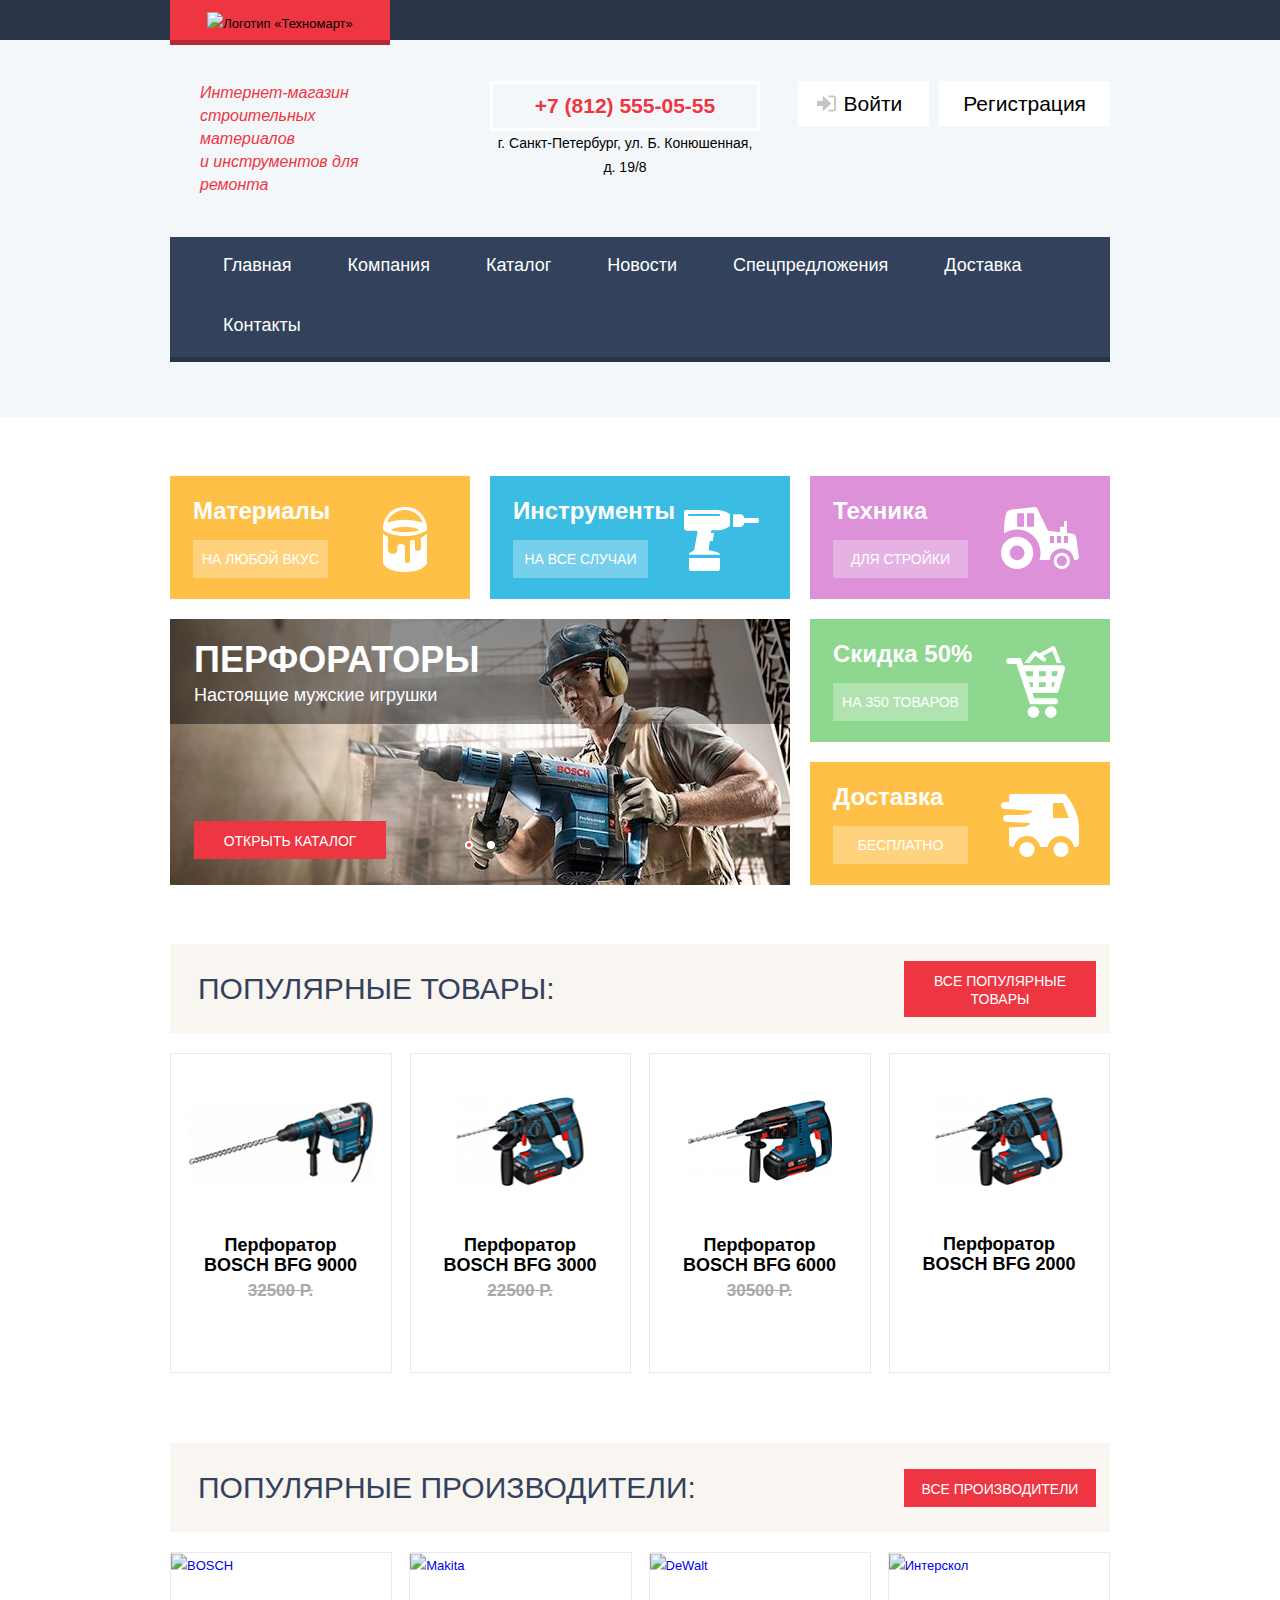
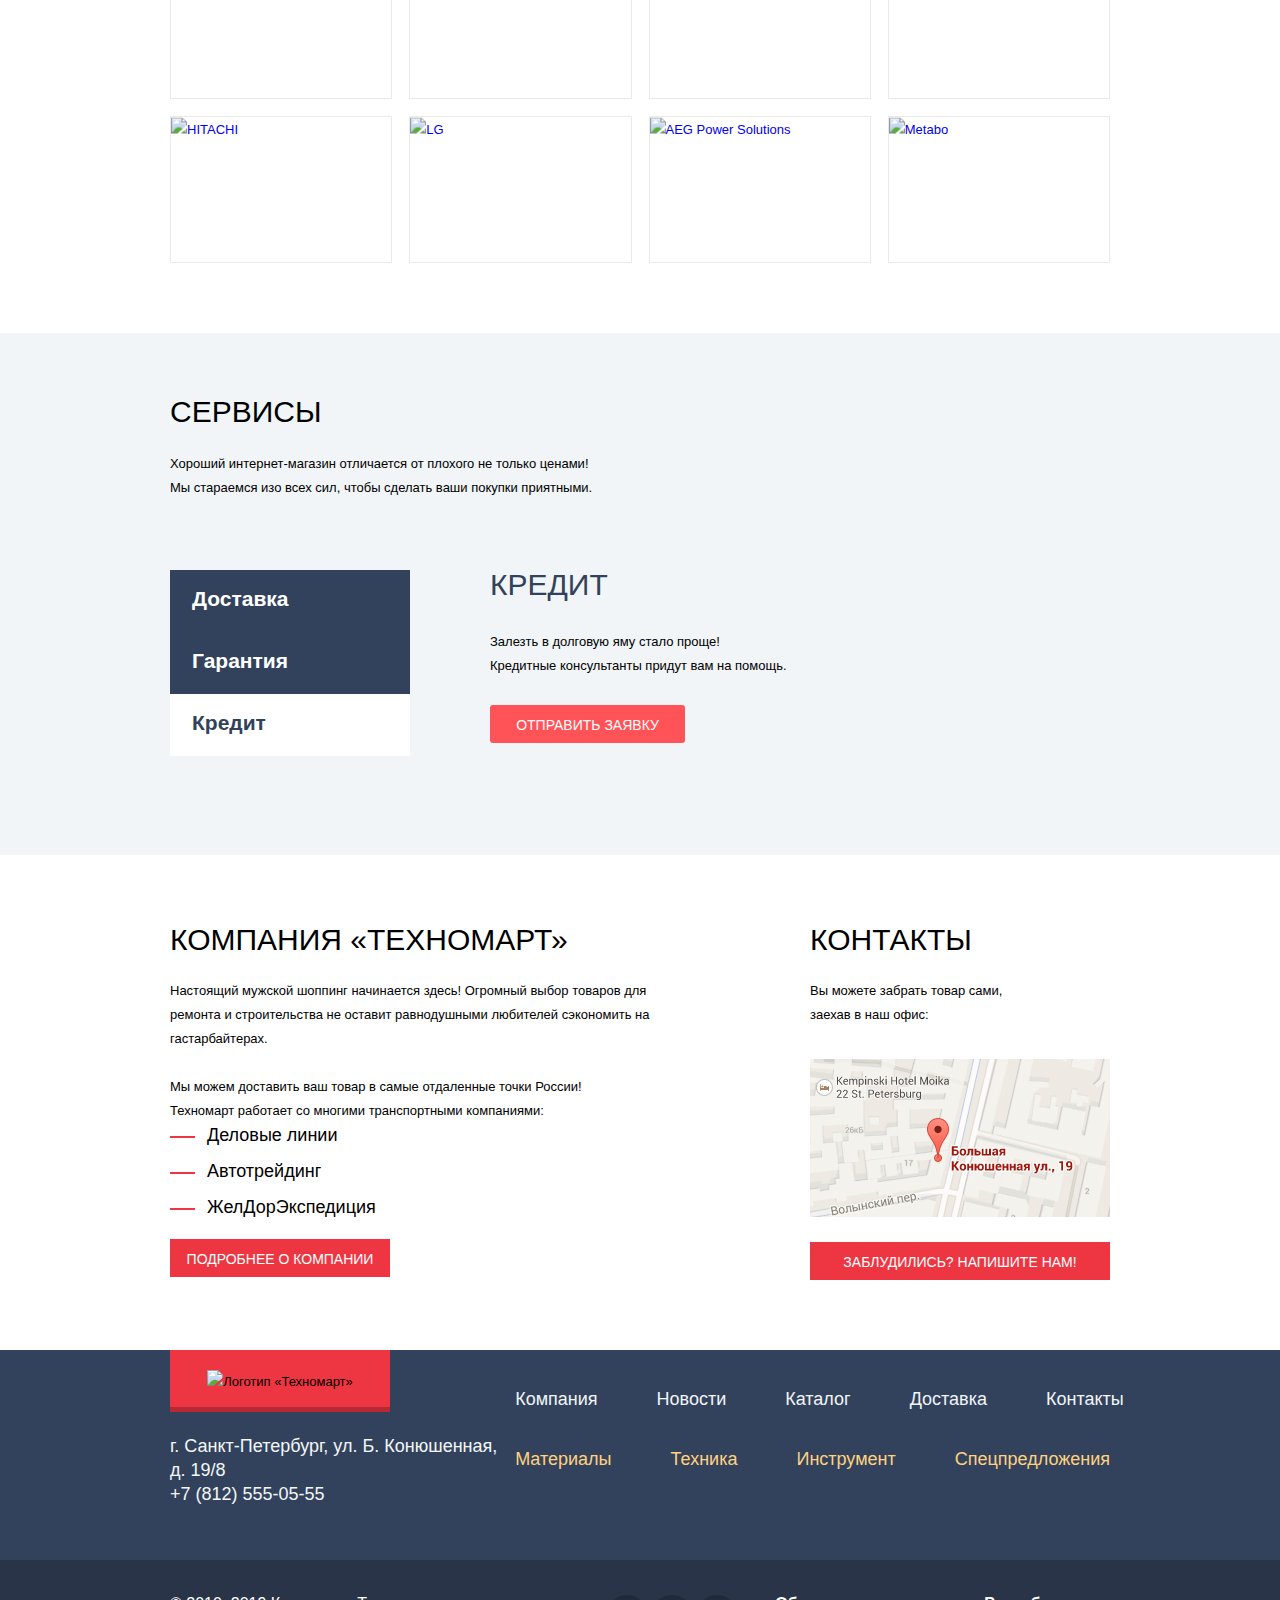
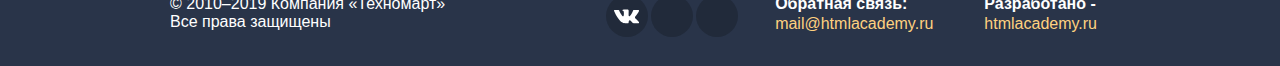
==== commit 48052106: "Внес правки в карточку продукта" ====
--- a/index.html
+++ b/index.html
@@ -157,69 +157,69 @@
                     <ul class="popular-list list-style-none">
                         <li class="product popular-item">
                             <div class="card-product">
+                                <div class="product-img">
+                                    <img src="img/product-3.jpg" width="184" height="164" alt="Перфоратор BOSCHBFG 9000">
+
+                                    <div class="card-hover">
+                                        <a class="button-buy" href="#">Купить</a>
+                                        <a class="button-bookmark" href="#">В закладки</a>
+                                    </div>
+                                </div>
                                 <a href="#">
                                     <h3 class="product-title">Перфоратор BOSCH BFG 9000</h3>
                                 </a>
-                                <div class="product-img">
-                                    <img src="img/product-3.jpg" width="184" height="164" alt="Перфоратор BOSCHBFG 9000">
-                                </div>
                                 <del>32500 Р.</del>
                                 <a class="product-button" href="#">25500 Р.</a>
                             </div>
-
-                            <div class="card-hover">
-                                <a class="button-buy" href="#">Купить</a>
-                                <a class="button-bookmark" href="#">В закладки</a>
-                            </div>
-                        </li>
-                        <li class="product popular-item new">
-                            <div class="card-product">
+                        </li>
+                        <li class="product popular-item ">
+                            <div class="card-product new">
+                                <div class="product-img">
+                                    <img src="img/product-2.jpg" width="127" height="112" alt="Перфоратор BOSCH BFG 3000">
+
+                                    <div class="card-hover">
+                                        <a class="button-buy" href="#">Купить</a>
+                                        <a class="button-bookmark" href="#">В закладки</a>
+                                    </div>
+                                </div>
                                 <a href="#">
                                     <h3 class="product-title">Перфоратор BOSCH BFG 3000</h3>
                                 </a>
-                                <div class="product-img">
-                                    <img src="img/product-2.jpg" width="127" height="112" alt="Перфоратор BOSCH BFG 3000">
-                                </div>
                                 <del>22500 Р.</del>
                                 <a class="product-button" href="#">15500 Р.</a>
                             </div>
-
-                            <div class="card-hover">
-                                <a class="button-buy" href="#">Купить</a>
-                                <a class="button-bookmark" href="#">В закладки</a>
-                            </div>
                         </li>
                         <li class="product popular-item">
                             <div class="card-product">
+                                <div class="product-img">
+                                    <img src="img/product-1.jpg" width="144" height="128" alt="Перфоратор BOSCH BFG 6000">
+
+                                    <div class="card-hover">
+                                        <a class="button-buy" href="#">Купить</a>
+                                        <a class="button-bookmark" href="#">В закладки</a>
+                                    </div>
+                                </div>
                                 <a href="#">
                                     <h3 class="product-title">Перфоратор BOSCH BFG 6000</h3>
                                 </a>
-                                <div class="product-img">
-                                    <img src="img/product-1.jpg" width="144" height="128" alt="Перфоратор BOSCH BFG 6000">
-                                </div>
                                 <del>30500 Р.</del>
                                 <a class="product-button" href="#">25500 Р.</a>
                             </div>
-
-                            <div class="card-hover">
-                                <a class="button-buy" href="#">Купить</a>
-                                <a class="button-bookmark" href="#">В закладки</a>
-                            </div>
-                        </li>
-                        <li class="product popular-item new">
-                            <div class="card-product without-del">
+                        </li>
+                        <li class="product popular-item">
+                            <div class="card-product without-del new">
+                                <div class="product-img">
+                                    <img src="img/product-2.jpg" width="127" height="112" alt="Перфоратор BOSCH BFG 2000">
+
+                                    <div class="card-hover">
+                                        <a class="button-buy" href="#">Купить</a>
+                                        <a class="button-bookmark" href="#">В закладки</a>
+                                    </div>
+                                </div>
                                 <a href="#">
                                     <h3 class="product-title">Перфоратор BOSCH BFG 2000</h3>
                                 </a>
-                                <div class="product-img">
-                                    <img src="img/product-2.jpg" width="127" height="112" alt="Перфоратор BOSCH BFG 2000">
-                                </div>
                                 <a class="product-button" href="#">12500 Р.</a>
-                            </div>
-
-                            <div class="card-hover">
-                                <a class="button-buy" href="#">Купить</a>
-                                <a class="button-bookmark" href="#">В закладки</a>
                             </div>
                         </li>
                     </ul>
--- a/css/style.css
+++ b/css/style.css
@@ -186,8 +186,7 @@
 .popular-producer-list {
     display: grid;
     grid-template-columns: repeat(4, 1fr);
-
-    gap: 20px;
+    gap: 17px;
 }
 
 .about-block .container {
@@ -892,16 +891,6 @@
     margin-bottom: 7px;
 }
 
-.card-product::after {
-    content: "";
-    position: absolute;
-    bottom: 20px;
-    right: 32px;
-    height: 38px;
-    width: 141px;
-    background-image: url("../img/button-cut.svg");
-}
-
 .product-button {
     display: block;
     margin-bottom: 21px;
@@ -909,10 +898,9 @@
     font-weight: 700;
     font-size: 17px;
     color: var(--basic-white);
-    background-color: var(--basic-red);
+    background: url("../img/button-cut.svg") no-repeat 0 0;
     line-height: 18px;
-    padding: 9px 24px;
-    z-index: 1;
+    padding: 10px 44px 10px 32px;
 }
 
 .without-del .product-title {
@@ -920,7 +908,6 @@
 }
 
 .product-img {
-    order: -1;
     margin-bottom: auto;
     width: 184px;
     height: 164px;
@@ -942,25 +929,33 @@
     left: 0;
     top: 0;
     opacity: 0;
-    padding: 38px 44px 193px 41px;
-}
-
-.card-hover:hover {
+    padding-top: 38px;
+    background-color: var(--basic-white);
+    width: 100%;
+    height: 100%;
+    box-sizing: border-box;
+}
+
+.card-product:hover {
+    box-shadow: 0 4px 20px var(--black-opacity-15);
+}
+
+.card-product:hover .card-hover {
     opacity: 1;
-    box-shadow: 0 4px 20px var(--black-opacity-15);
-    background-image: linear-gradient(180deg, var(--basic-white) 50%, transparent 50%);
-    z-index: 1;
 }
 
 .button-buy {
     display: block;
+    width: 135px;
     border-radius: 2px;
     text-transform: uppercase;
     color: var(--basic-white);
     background-color: var(--basic-green);
-    padding: 10px 15px 7px 27px;
+    padding: 10px 18px 7px 30px;
     box-shadow: 0 3px var(--green-shadow);
     position: relative;
+    margin: 0 auto;
+    box-sizing: border-box;
 }
 
 .button-buy::before {
@@ -991,6 +986,7 @@
     padding-top: 9px;
     padding-bottom: 7px;
     border-radius: 2px;
+    margin: 0 auto;
     margin-top: 13px;
 }
 
@@ -1023,8 +1019,8 @@
 .popular-producer-item a {
     position: relative;
     display: block;
-    width: 218px;
-    height: 143px;
+    width: 220px;
+    height: 145px;
 }
 
 .popular-producer-item:hover {
@@ -1271,10 +1267,6 @@
     margin-top: 25px;
 }
 
-.button-contacts:active {
-    outline: none;
-}
-
 .service-info {
     margin-top: 25px;
 }
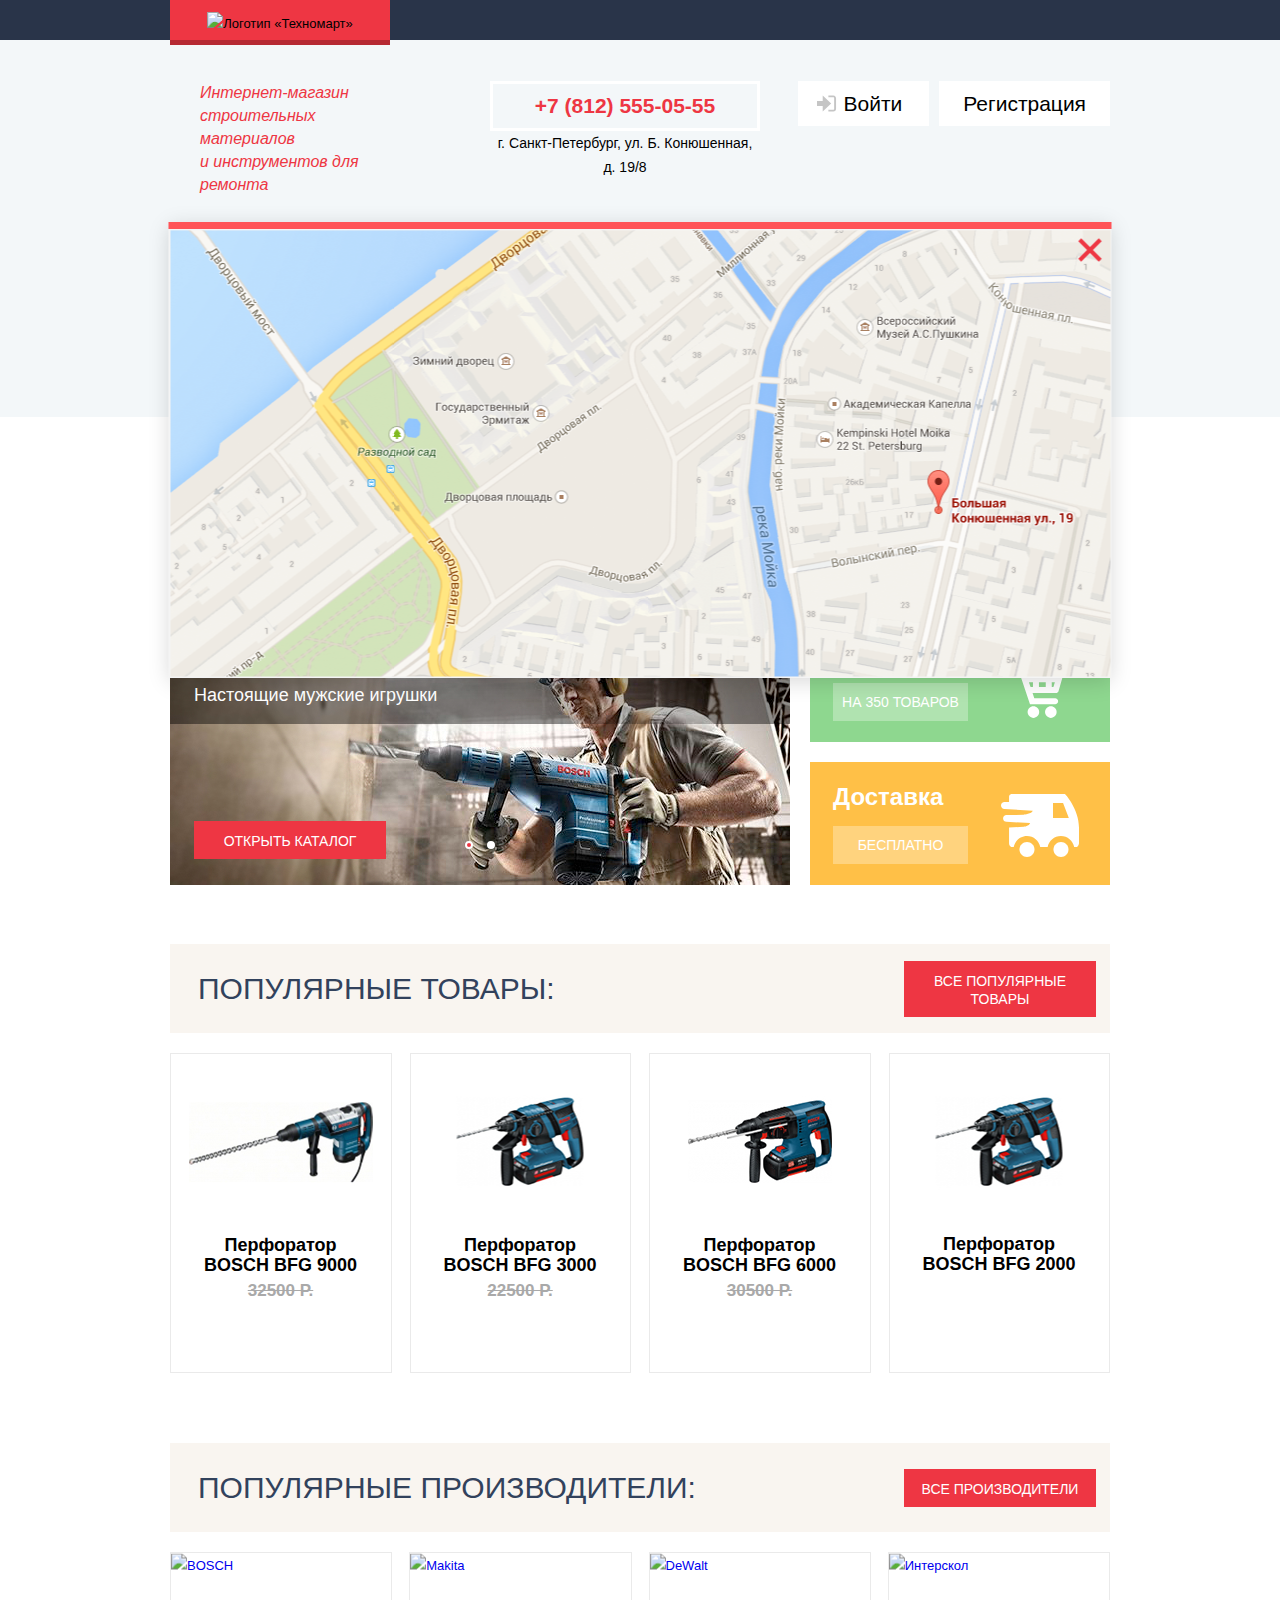
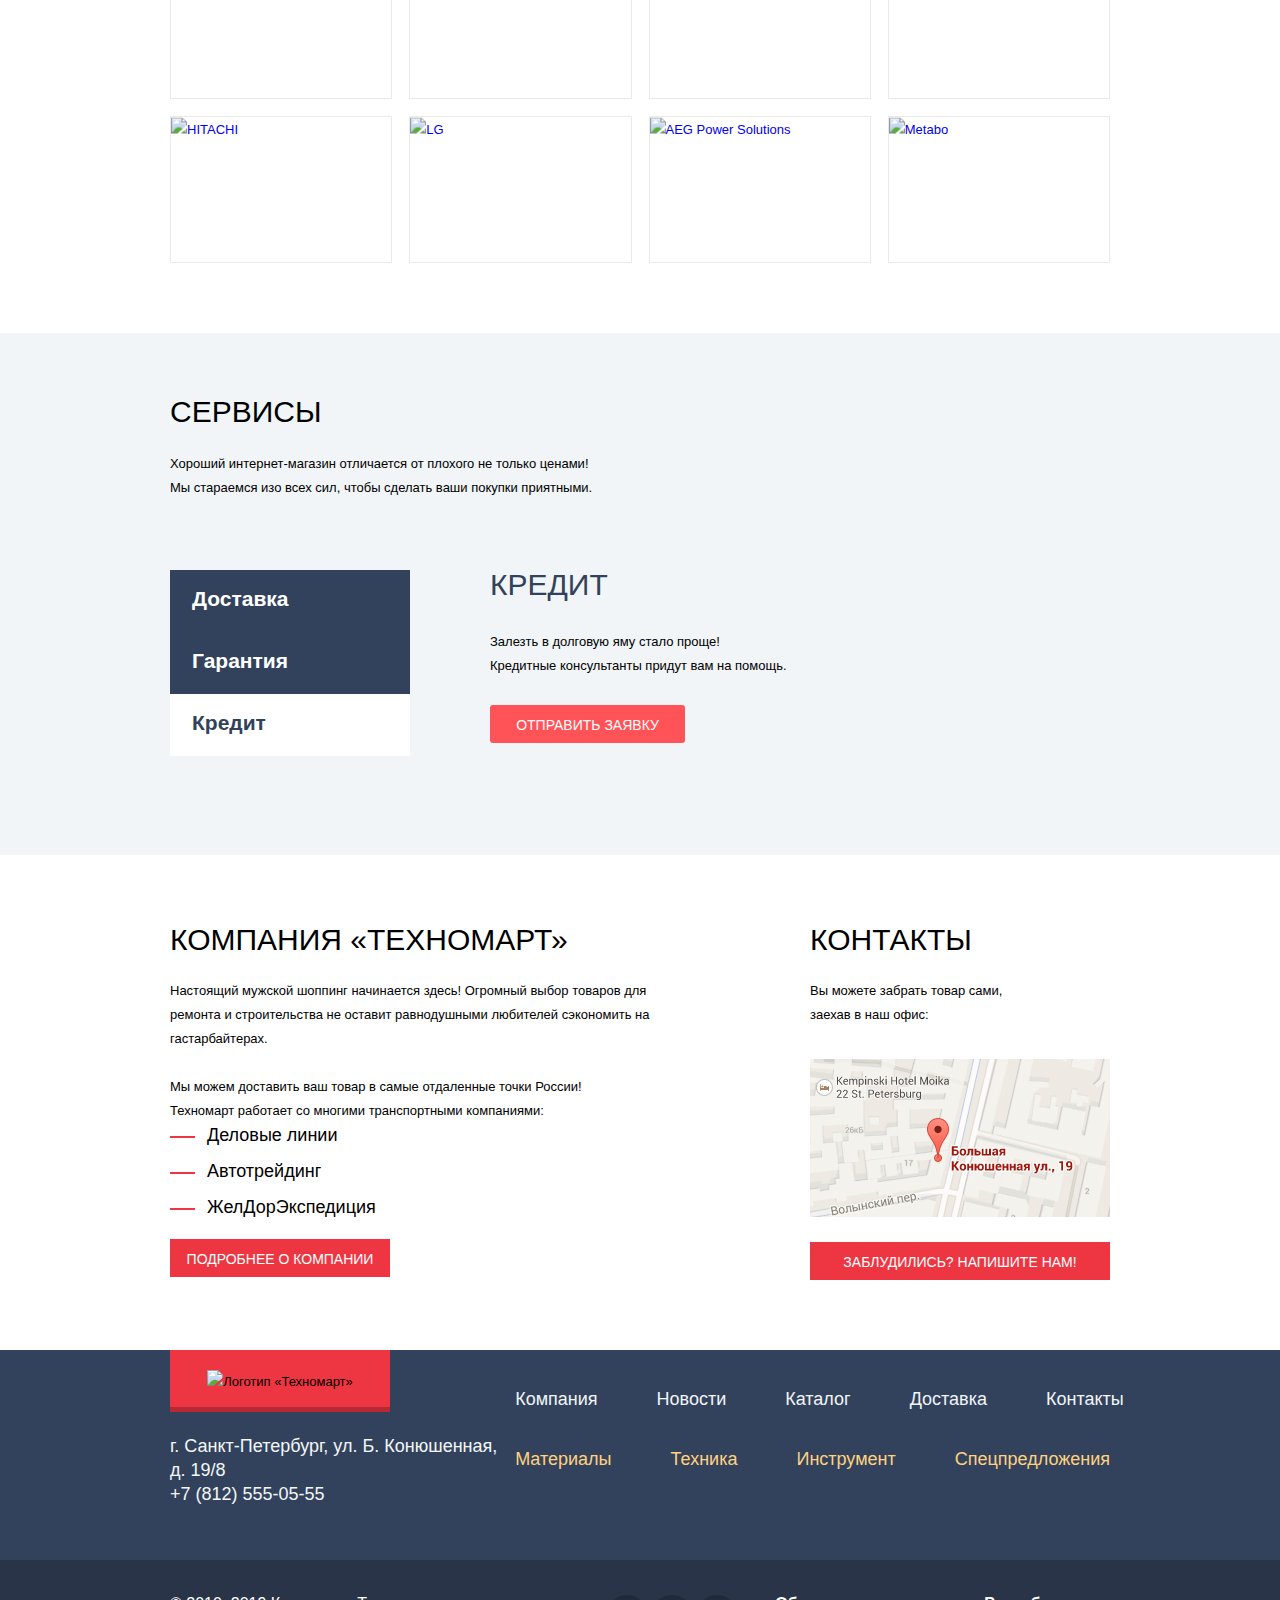
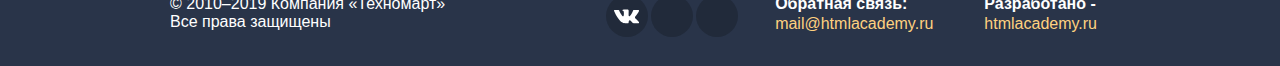
==== commit 4f90cacd: "внес все правки в модальные окна" ====
--- a/index.html
+++ b/index.html
@@ -454,5 +454,38 @@
                 </div>
             </div>
         </footer>
+
+        <section class="modal modal-feedback">
+            <h2 class="visually-hidden">Написать нам письмо</h2>
+            <form class="feedback-form" action="https://echo.htmlacademy.ru" method="post">
+                <div class="feedback-form-block">
+                    <label class="feedback-text">
+                        Ваше имя:<br>
+                        <input class="feedback-form-field feedback-name" type="text" name="user-name" placeholder="Имя Фамилия" required>
+                    </label>
+
+                    <label class="feedback-text feedback-text-email">
+                        Ваш e-mail:<br>
+                        <input class="feedback-form-field feedback-email" type="email" name="user-email" placeholder="email@example.com" required>
+                    </label>
+
+                    <label class="feedback-text feedback-text-letter">
+                        Текст письма:<br>
+                        <textarea class="feedback-form-field feedback-letter" name="letter" required placeholder="В свободной форме"></textarea>
+                    </label>
+                </div>
+
+                <button class="button button-feedback-send" type="submit">Отправить</button>
+            </form>
+            <a class="modal-close" href="#" aria-label="Закрыть"></a>
+        </section>
+
+        <section class="modal modal-map">
+            <h2 class="visually-hidden">Как до нас добраться</h2>
+            <iframe src="https://www.google.com/maps/embed?pb=!1m18!1m12!1m3!1d1998.5991043651586!2d30.320894616097!3d59.938794181876254!2m3!1f0!2f0!3f0!3m2!1i1024!2i768!4f13.1!3m3!1m2!1s0x4696310fca5ba729%3A0xea9c53d4493c879f!2z0JHQvtC70YzRiNCw0Y8g0JrQvtC90Y7RiNC10L3QvdCw0Y8g0YPQuy4sIDE5LCDQodCw0L3QutGCLdCf0LXRgtC10YDQsdGD0YDQsywg0KDQvtGB0YHQuNGPLCAxOTExODY!5e0!3m2!1sru!2sua!4v1602434682118!5m2!1sru!2sua" width="943" height="449" style="border:0;" allowfullscreen="" aria-hidden="false" tabindex="0" title="Офис компании по адресу ул. Большая Конюшенная 19, Санкт-Петербург"></iframe>
+            <img src="img/map-big.png" width="943" height="449" alt="Офис компании по адресу ул. Большая Конюшенная 19/8, Санкт-Петербург">
+            <a class="modal-close" href="#" aria-label="Закрыть"></a>
+        </section>
+
     </body>
 </html>
--- a/css/style.css
+++ b/css/style.css
@@ -105,6 +105,8 @@
     --gray-extra-light: #F3F7F9;
     --gray-another: #E5E5E5;
     --gray-second: #F2F6F8;
+    --gray-feedback-bg: #F4F4F4;
+    --gray-cart-bg: #F1F1F1;
 }
 
 /* Global */
@@ -171,7 +173,6 @@
 .product-list {
     display: grid;
     grid-template-columns: repeat(3, 1fr);
-    grid-template-rows: repeat(3, 1fr);
     grid-column-gap: 18px;
     grid-row-gap: 16px;
     width: 700px;
@@ -233,7 +234,7 @@
 }
 
 .signin-login,
-.signin-my-profile { /*233-240 строчки вынес перед флекс, чтобы не ломать все то, что было сделано*/
+.signin-my-profile {
     display: none;
 }
 
@@ -411,9 +412,9 @@
 
 .button-signup {
     display: block;
-    width: 299px;
+    width: 219px;
     text-align: center;
-    padding: 12px 0;
+    padding: 12px 40px;
     background-color: var(--basic-white);
     position: relative;
 }
@@ -848,35 +849,41 @@
     line-height: 18px;
     text-transform: uppercase;
     color: var(--basic-black);
-    margin-left: 41px;
     margin-top: 20px;
     margin-bottom: 20px;
+}
+
+.breadcrumbs li {
     position: relative;
 }
 
-.breadcrumbs {
-    position: relative;
-}
-
-.breadcrumbs a::before,
-.breadcrumbs li:first-child::before {
+.breadcrumbs li:not(:first-child) {
+    margin-left: 41px;
+}
+
+.breadcrumbs li::before,
+.breadcrumbs-home::before {
     position: absolute;
     content: "";
 }
 
-.breadcrumbs a::before {
+.breadcrumbs li::before {
     width: 8px;
     height: 14px;
-    top: 3px;
-    left: -24px;
+    top: 24px;
+    left: -23px;
     background: url("../img/icon-right-small.svg") no-repeat 0 0;
 }
 
 .breadcrumbs li:first-child::before {
+    display: none;
+}
+
+.breadcrumbs-home::before {
     width: 14px;
     height: 12px;
-    top: 23px;
-    left: 2px;
+    top: 24px;
+    left: -14px;
     background: url("../img/icon-home.svg") no-repeat 0 0;
 }
 
@@ -1425,3 +1432,167 @@
     text-decoration: none;
     color: var(--basic-red);
 }
+
+/* Modal */
+
+.modal {
+    box-shadow: 0px 4px 20px var(--black-opacity-15);
+    position: fixed;
+    top: 50%;
+    left: 50%;
+    transform: translate(-50%, -50%);
+    background-color: var(--gray-feedback-bg);
+    border-top: 7px solid var(--red-light);
+    z-index: 2;
+  }
+
+/* Modal close  */
+
+.modal-close {
+    position: absolute;
+    content: "";
+    width: 21px;
+    height: 21px;
+    border: 0;
+    top: 11px;
+    right: 11px;
+    cursor: pointer;
+    background-color: transparent;
+    padding: 0;
+}
+
+.modal-close::before,
+.modal-close::after {
+    content: "";
+    position: absolute;
+    top: 8px;
+    left: -4px;
+    width: 29px;
+    height: 4px;
+    background-color: var(--basic-red);
+}
+
+.modal-close::before {
+    transform: rotate(45deg);
+}
+
+.modal-close::after {
+    transform: rotate(-45deg);
+}
+
+/* Modal feedback */
+
+.feedback-form-block {
+    width: 460px;
+    display: flex;
+    flex-wrap: wrap;
+    background-color: var(--basic-white);
+    padding: 38px 80px 29px;
+}
+
+.feedback-text-letter {
+    margin-top: 13px;
+}
+
+.feedback-text-email {
+    margin-left: 20px;
+}
+
+.feedback-text {
+    font-size: 18px;
+}
+
+.button-feedback-send {
+    width: 460px;
+    margin: 37px 80px;
+}
+
+.feedback-form-field {
+    box-sizing: border-box;
+    padding: 7px 0 7px 12px;
+    font-family: "PT Sans", Arial, sans-serif;
+    font-size: 13px;
+    line-height: 24px;
+    color: var(--gray-darken);
+    width: 220px;
+    border: 2px solid var(--Basic-greylight);
+    border-radius: 2px;
+    margin-top: 11px;
+}
+
+.feedback-letter {
+    width: 460px;
+    height: 114px;
+    padding: 0;
+    padding-top: 7px;
+    padding-left: 12px;
+    resize: none;
+}
+
+/* Modal map */
+
+.modal-map {
+    width: 943px;
+}
+
+.modal-map img {
+    display: block;
+}
+
+iframe {
+    position: absolute;
+    content: "";
+    width: 100%;
+    height: 100%;
+}
+
+/* Modal cart */
+
+.modal-cart {
+    width: 620px;
+}
+
+.added-cart {
+    margin: 0;
+    font-size: 24px;
+    font-weight: 700;
+    line-height: 30px;
+    padding: 69px 175px 71px;
+    text-align: center;
+    background: url("../img/icon-mark.svg") no-repeat 81px 48px;
+    background-color: var(--basic-white);
+}
+
+.modal-cart-buttons {
+    display: flex;
+    justify-content: center;
+    padding: 37px 0;
+    background-color: var(--gray-cart-bg);
+}
+
+.button-checkout {
+    padding-left: 47px;
+    padding-right: 46px;
+}
+
+.button-continue {
+    padding-left: 32px;
+    padding-right: 31px;
+    margin-left: 10px;
+    color: var(--basic-black);
+    background-color: var(--basic-white);
+}
+
+.button-continue:hover {
+    background-color: var(--basic-white); /* Перебил ховер состояние кнопки по умолчанию*/
+    color: var(--basic-black);
+}
+
+.button-continue:active {
+    color: var(--basic-greylight); /* По ТЗ нет, но добавил актив состояние */
+}
+
+.modal-feedback,
+.modal-cart {
+    display: none;
+}
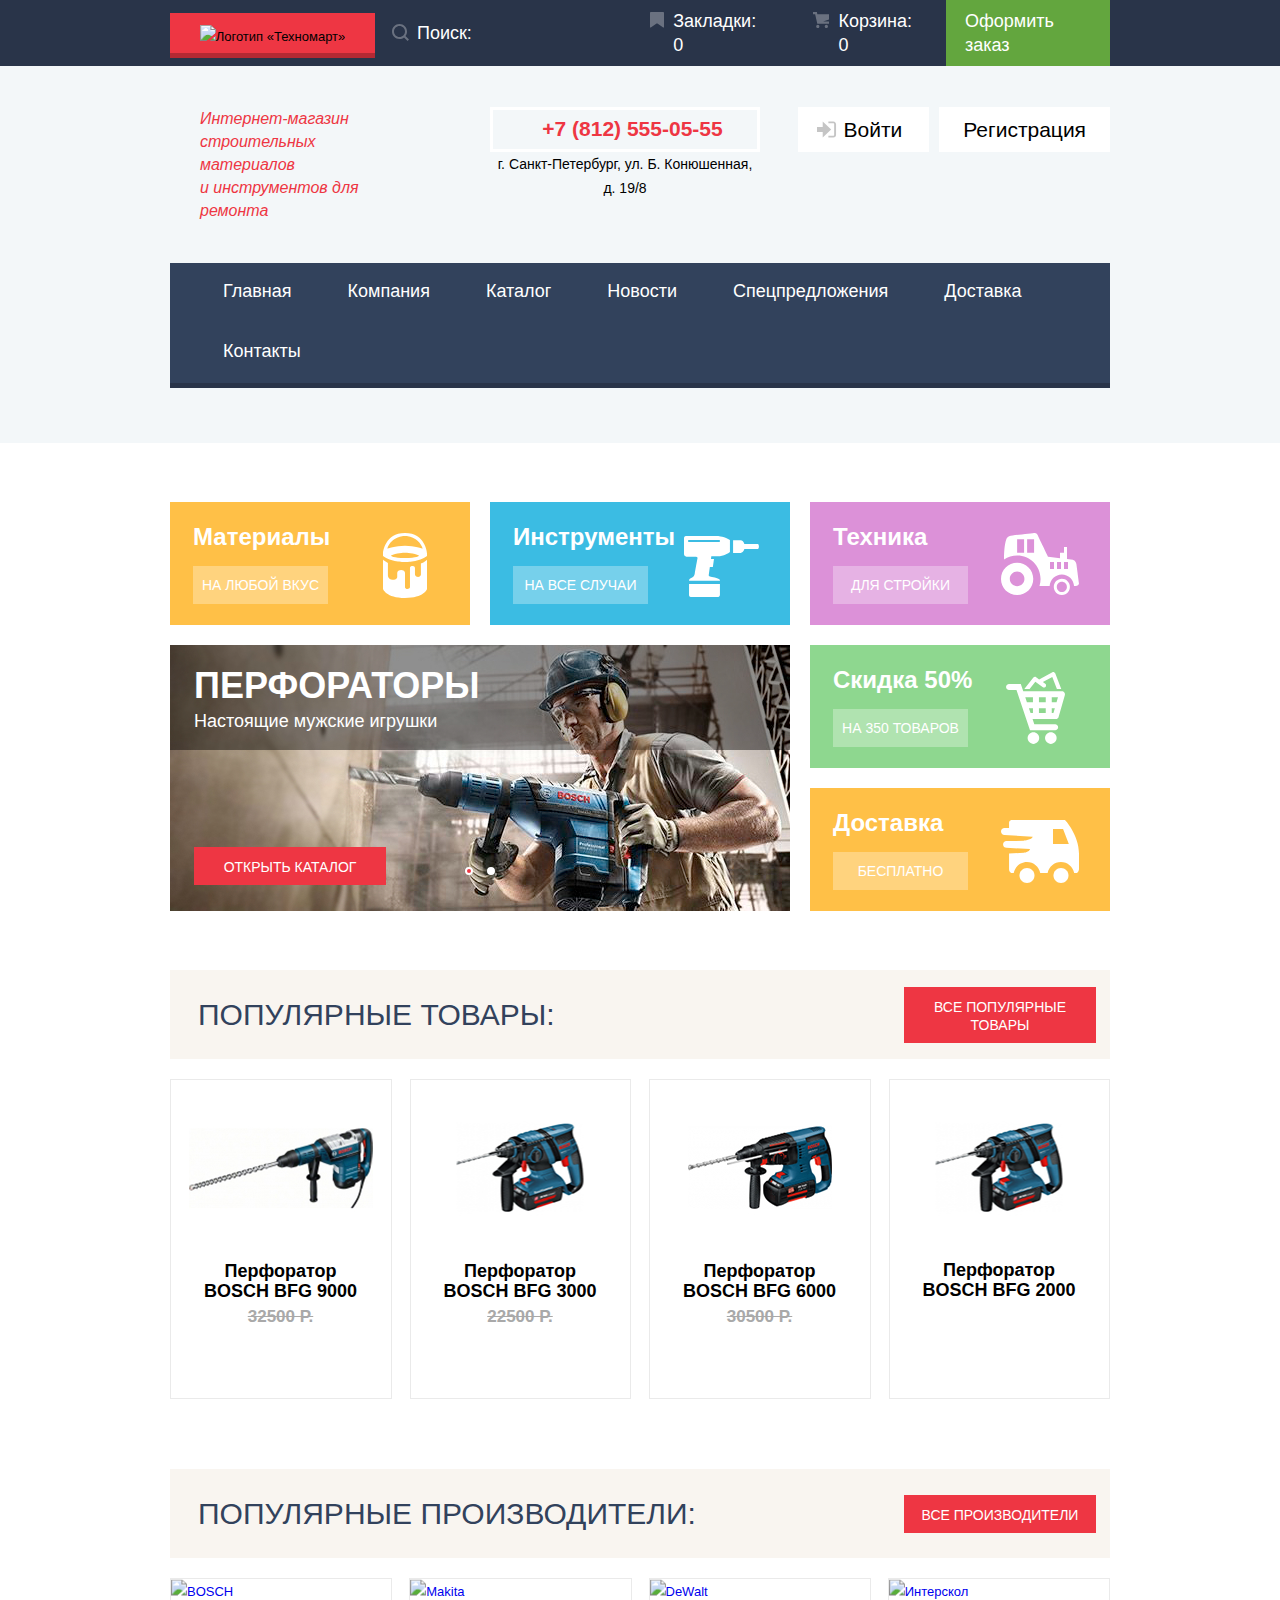
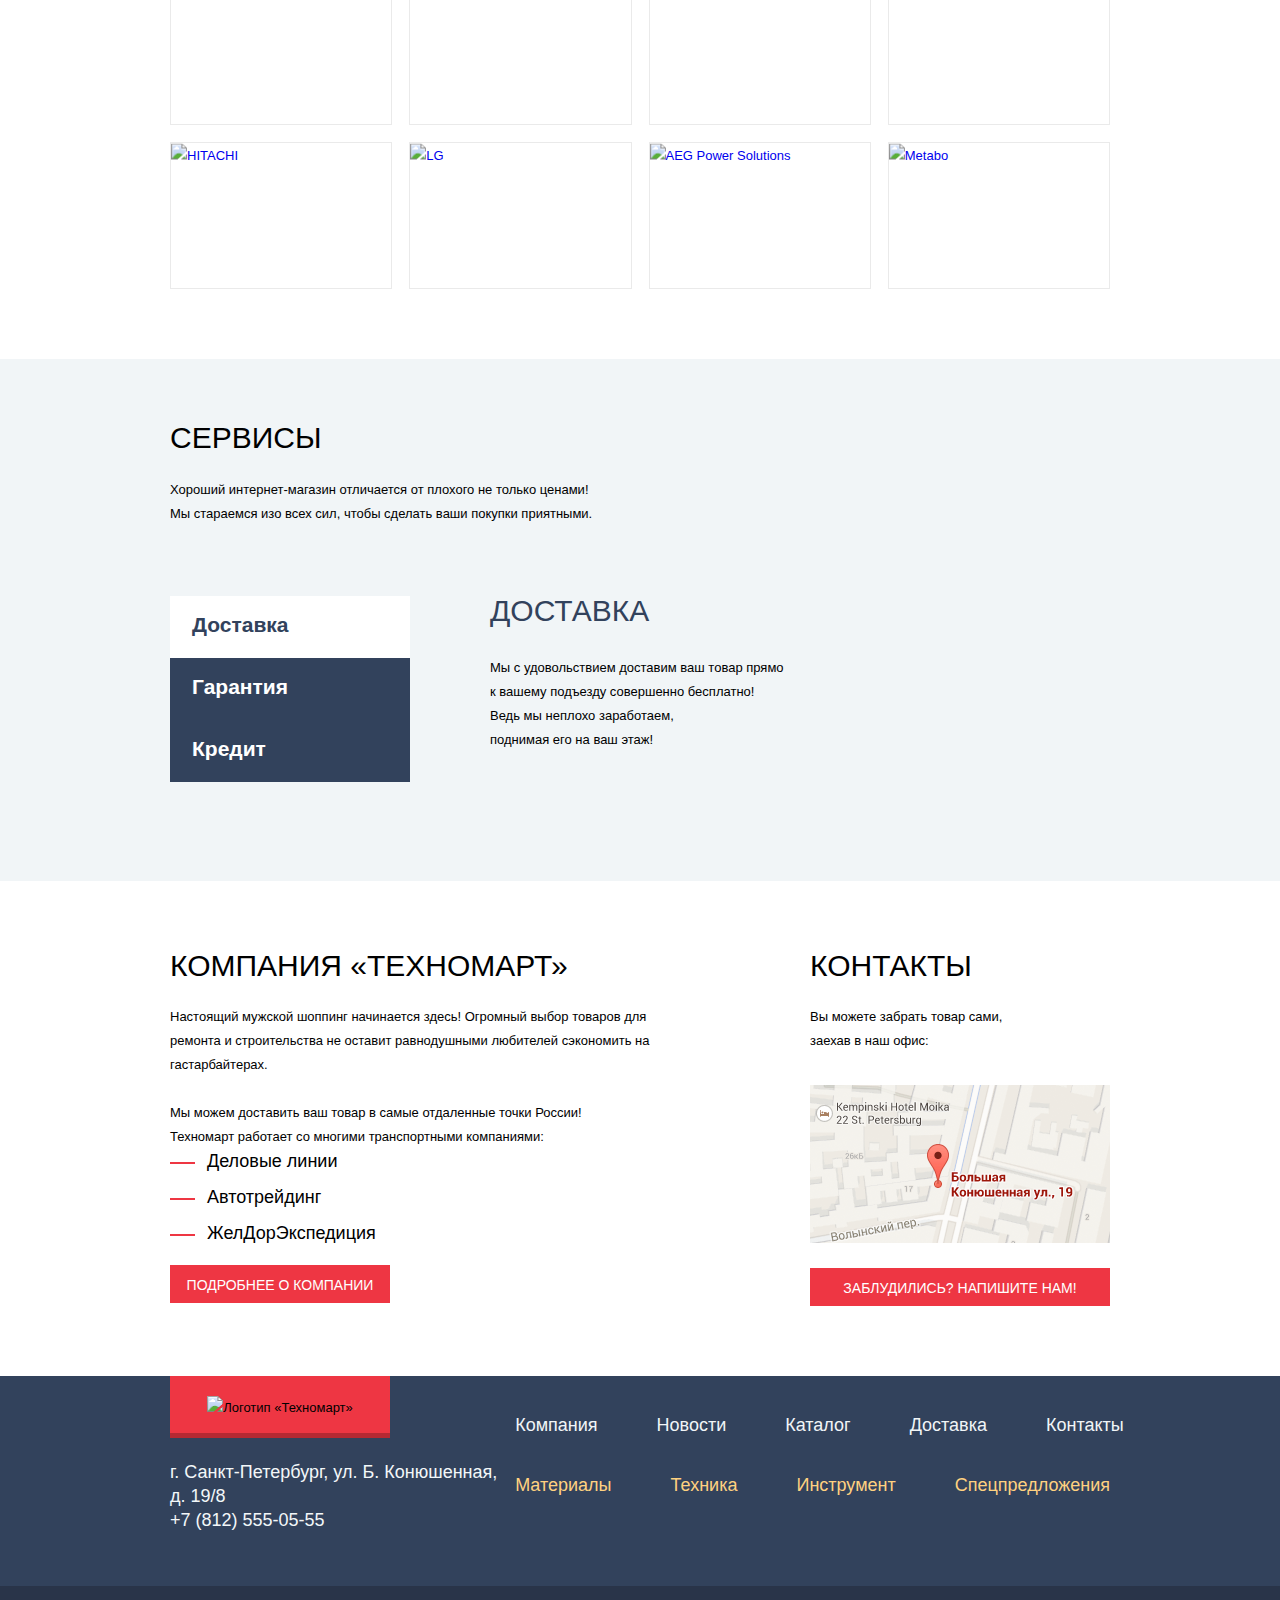
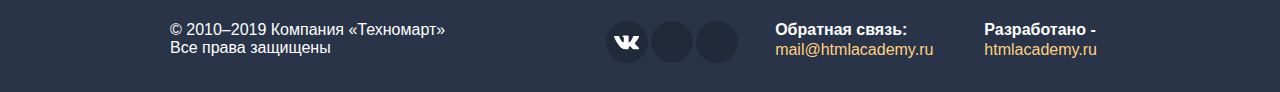
==== commit ee186955: "Выполнил задание доступность и формы" ====
--- a/index.html
+++ b/index.html
@@ -16,7 +16,32 @@
                             <img src="img/logo-technomart.svg" width="108" height="18" alt="Логотип «Техномарт»">
                         </a>
 
-                        <!-- Здесь будет форма поиска, закладкок, корзины, оформления заказа -->
+                        <form class="toolbar-form" method="post" action="https://echo.htmlacademy.ru">
+                            <label class="visually-hidden" for="search-field">Строка поиска</label>
+                            <input class="search-field" type="search" name="search" id="search-field">
+                            <svg aria-hidden="true" focusable="false" width="17" height="17" viewbox="0 0 17 17" fill="white" xmlns="http://www.w3.org/2000/svg">
+                                <path fill-rule="evenodd" clip-rule="evenodd" d="M13.458 12.044L17 15.586L15.586 17L12.044 13.458C10.782 14.421 9.21 15 7.5 15C3.35786 15 0 11.6421 0 7.5C0 3.35786 3.35786 0 7.5 0C11.6421 0 15 3.35786 15 7.5C15.0001 9.14309 14.4581 10.7403 13.458 12.044ZM7.5 2C4.467 2 2 4.467 2 7.5C2.00331 10.5362 4.4638 12.9967 7.5 13C10.532 13 13 10.532 13 7.5C13 4.467 10.532 2 7.5 2Z"/>
+                            </svg>
+                            <span class="search-field-text">Поиск:</span>
+                        </form>
+
+                        <a class="toolbar-counter bookmark-counter" href="#" aria-label="Добавлено в закладки">
+                            <svg aria-hidden="true" focusable="false" width="14" height="16" viewbox="0 0 14 16" fill="none" xmlns="http://www.w3.org/2000/svg">
+                                <path d="M14 15C14 15.55 13.632 15.741 13.182 15.426L7.819 11.661C7.369 11.346 6.632 11.346 6.182 11.661L0.818 15.426C0.368 15.741 0 15.55 0 15V1C0 0.45 0.45 0 1 0H13C13.55 0 14 0.45 14 1V15Z" fill="white"/>
+                            </svg>
+                            Закладки: 0
+                        </a>
+
+                        <a class="toolbar-counter cart-counter" href="#" aria-label="Добавлено в корзину">
+                            <svg aria-hidden="true" focusable="false" width="15" height="15" viewbox="0 0 15 15" fill="none" xmlns="http://www.w3.org/2000/svg">
+                                <path d="M4.5 15C5.32843 15 6 14.3284 6 13.5C6 12.6716 5.32843 12 4.5 12C3.67157 12 3 12.6716 3 13.5C3 14.3284 3.67157 15 4.5 15Z" fill="white"/>
+                                <path d="M12.5 15C13.3284 15 14 14.3284 14 13.5C14 12.6716 13.3284 12 12.5 12C11.6716 12 11 12.6716 11 13.5C11 14.3284 11.6716 15 12.5 15Z" fill="white"/>
+                                <path d="M15 2H4.07L3.648 0H0V2H2.031L4.016 11H15V9H9.441L15 6.951V2Z" fill="white"/>
+                            </svg>
+                            Корзина: 0
+                        </a>
+
+                        <a class="button-toolbar-checkout" href="blank.html">Оформить заказ</a>
                     </div>
                 </div>
 
@@ -32,7 +57,7 @@
                         <div class="signin">
                             <div class="signin-login signin-current">
                                 <a class="signin-link button-login" href="blank.html">
-                                    <svg width="21" height="17" viewBox="0 0 21 17" fill="#C5C5C5" xmlns="http://www.w3.org/2000/svg">
+                                    <svg aria-hidden="true" focusable="false" width="21" height="17" viewbox="0 0 21 17" fill="#C5C5C5" xmlns="http://www.w3.org/2000/svg">
                                         <path d="M14.875 8.5L6 0V6H0V11H6V17L14.875 8.5Z"/>
                                         <path d="M16.986 15.01H11.959V17H16.986C19.164 17 19.99 15.19 20.015 13.974V3.028C19.99 1.811 19.164 0 16.986 0H11.959V1.99H16.986C17.825 1.99 17.978 2.671 17.996 3.047V13.951C17.979 14.327 17.825 15.01 16.986 15.01Z"/>
                                     </svg>
@@ -44,13 +69,13 @@
                             <div class="signin-my-profile">
                                 <div class="signin-button-block">
                                     <a class="signin-link button-signup" href="#">
-                                        <svg class="svg-user" width="20" height="18" viewBox="0 0 20 18" fill="#C5C5C5" xmlns="http://www.w3.org/2000/svg">
+                                        <svg aria-hidden="true" focusable="false" class="svg-user" width="20" height="18" viewbox="0 0 20 18" fill="#C5C5C5" xmlns="http://www.w3.org/2000/svg">
                                             <path d="M17.881 14.166C15.737 13.431 13.625 12.5 12.674 11.776C12.017 11.275 11.904 10.158 12.157 9.361C13.275 8.458 14.021 6.884 14.021 5.083C14.021 2.276 12.221 0 10 0C7.77902 0 5.97901 2.276 5.97901 5.083C5.97901 6.884 6.72501 8.457 7.84201 9.36C8.09501 10.158 7.98302 11.275 7.32502 11.776C6.37502 12.5 4.26201 13.43 2.11801 14.166C-0.0259852 14.902 1.48343e-05 18 1.48343e-05 18H20C20 18 20.025 14.901 17.881 14.166Z"/>
                                         </svg>
                                         <span>Равшан Джамшутович</span>
                                     </a>
                                     <a class="logout" href="#">
-                                        <svg class="svg-logout" width="20" height="17" viewBox="0 0 20 17" fill="#C5C5C5" xmlns="http://www.w3.org/2000/svg">
+                                        <svg aria-hidden="true" focusable="false" class="svg-logout" width="20" height="17" viewbox="0 0 20 17" fill="#C5C5C5" xmlns="http://www.w3.org/2000/svg">
                                             <path d="M20 8.5L11.125 0V6H5.125V11H11.125V17L20 8.5Z"/>
                                             <path d="M2.10598 13.952V3.048C2.12398 2.672 2.27698 1.991 3.11598 1.991H8.14297V0H3.11598C0.937975 0 0.111975 1.81 0.0869751 3.027V13.973C0.111975 15.189 0.937975 17 3.11598 17H8.14297V15.01H3.11598C2.27698 15.01 2.12398 14.327 2.10598 13.952Z"/>
                                         </svg>
@@ -66,8 +91,8 @@
                         </div>
                     </div>
 
-                    <ul class="site-navigation list-style-none">
-                        <li><a>Главная</a></li>
+                    <ul class="site-navigation list-style-none" aria-label="Навигация по сайту">
+                        <li><a aria-current="page">Главная</a></li>
                         <li><a href="blank.html">Компания</a></li>
                         <li><a href="catalog.html">Каталог</a></li>
                         <li><a href="blank.html">Новости</a></li>
@@ -102,6 +127,16 @@
 
                             <a class="promo-item-link" href="#">Для стройки</a>
                         </li>
+                        <li class="promo-item discounts">
+                            <h3 class="promo-item-title">Скидка 50%</h3>
+
+                            <a class="promo-item-link" href="#">На 350 товаров</a>
+                        </li>
+                        <li class="promo-item delivery">
+                            <h3 class="promo-item-title">Доставка</h3>
+
+                            <a class="promo-item-link" href="#">Бесплатно</a>
+                        </li>
                         <li class="promo-item gallery">
                             <section class="slider slider-wrapper-1">
                                 <div class="transparent-black-bg">
@@ -121,8 +156,8 @@
                                 </div>
 
                                 <div class="slider-gallery-controls">
-                                    <button class="gallery-controls button-back" type="button" disabled></button>
-                                    <button class="gallery-controls button-next" type="button"></button>
+                                    <button class="gallery-controls button-back" type="button" disabled aria-label="Кнопка назад"></button>
+                                    <button class="gallery-controls button-next" type="button" aria-label="Кнопка вперёд"></button>
                                 </div>
 
                                 <div class="slider-controls">
@@ -132,16 +167,6 @@
 
                                 <a class="button slider-gallery-button" href="catalog.html">Открыть каталог</a>
                             </section>
-                        </li>
-                        <li class="promo-item discounts">
-                            <h3 class="promo-item-title">Скидка 50%</h3>
-
-                            <a class="promo-item-link" href="#">На 350 товаров</a>
-                        </li>
-                        <li class="promo-item delivery">
-                            <h3 class="promo-item-title">Доставка</h3>
-
-                            <a class="promo-item-link" href="#">Бесплатно</a>
                         </li>
                     </ul>
                 </div>
@@ -158,11 +183,11 @@
                         <li class="product popular-item">
                             <div class="card-product">
                                 <div class="product-img">
-                                    <img src="img/product-3.jpg" width="184" height="164" alt="Перфоратор BOSCHBFG 9000">
+                                    <img src="img/product-3.jpg" width="184" height="164" alt="">
 
                                     <div class="card-hover">
-                                        <a class="button-buy" href="#">Купить</a>
-                                        <a class="button-bookmark" href="#">В закладки</a>
+                                        <a class="button-buy" href="#" aria-label="Добавить Перфоратор BOSCH BFG 9000 в корзину">Купить</a>
+                                        <a class="button-bookmark" href="#" aria-label="Добавить Перфоратор BOSCH BFG 9000 в закладки">В закладки</a>
                                     </div>
                                 </div>
                                 <a href="#">
@@ -175,11 +200,11 @@
                         <li class="product popular-item ">
                             <div class="card-product new">
                                 <div class="product-img">
-                                    <img src="img/product-2.jpg" width="127" height="112" alt="Перфоратор BOSCH BFG 3000">
+                                    <img src="img/product-2.jpg" width="127" height="112" alt="">
 
                                     <div class="card-hover">
-                                        <a class="button-buy" href="#">Купить</a>
-                                        <a class="button-bookmark" href="#">В закладки</a>
+                                        <a class="button-buy" href="#" aria-label="Добавить Перфоратор BOSCH BFG 3000 в корзину">Купить</a>
+                                        <a class="button-bookmark" href="#" aria-label="Добавить Перфоратор BOSCH BFG 3000 в закладки">В закладки</a>
                                     </div>
                                 </div>
                                 <a href="#">
@@ -192,11 +217,11 @@
                         <li class="product popular-item">
                             <div class="card-product">
                                 <div class="product-img">
-                                    <img src="img/product-1.jpg" width="144" height="128" alt="Перфоратор BOSCH BFG 6000">
+                                    <img src="img/product-1.jpg" width="144" height="128" alt="">
 
                                     <div class="card-hover">
-                                        <a class="button-buy" href="#">Купить</a>
-                                        <a class="button-bookmark" href="#">В закладки</a>
+                                        <a class="button-buy" href="#" aria-label="Добавить Перфоратор BOSCH BFG 6000 в корзину">Купить</a>
+                                        <a class="button-bookmark" href="#" aria-label="Добавить Перфоратор BOSCH BFG 6000 в закладки">В закладки</a>
                                     </div>
                                 </div>
                                 <a href="#">
@@ -209,11 +234,11 @@
                         <li class="product popular-item">
                             <div class="card-product without-del new">
                                 <div class="product-img">
-                                    <img src="img/product-2.jpg" width="127" height="112" alt="Перфоратор BOSCH BFG 2000">
+                                    <img src="img/product-2.jpg" width="127" height="112" alt="">
 
                                     <div class="card-hover">
-                                        <a class="button-buy" href="#">Купить</a>
-                                        <a class="button-bookmark" href="#">В закладки</a>
+                                        <a class="button-buy" href="#" aria-label="Добавить Перфоратор BOSCH BFG 2000 в корзину">Купить</a>
+                                        <a class="button-bookmark" href="#" aria-label="Добавить Перфоратор BOSCH BFG 2000 в закладки">В закладки</a>
                                     </div>
                                 </div>
                                 <a href="#">
@@ -286,16 +311,16 @@
                         Хороший интернет-магазин отличается от плохого не только ценами!<br> Мы стараемся изо всех сил, чтобы сделать ваши покупки приятными.
                     </p>
 
-                    <div class="service-block service-wrapper-3">
+                    <div class="service-block service-wrapper-1">
                         <div class="button-service">
-                            <button class="button-service-item" type="button">Доставка</button>
+                            <button class="button-service-item button-service-current" type="button">Доставка</button>
                             <button class="button-service-item" type="button">Гарантия</button>
-                            <button class="button-service-item button-service-current" type="button">Кредит</button>
+                            <button class="button-service-item" type="button">Кредит</button>
                         </div>
 
                         <div class="service-description">
                             <ul class="service-description-list list-style-none">
-                                <li class="service-description-item">
+                                <li class="service-description-item service-description-curent">
                                     <h3 class="service-description-title dark-title">Доставка</h3>
 
                                     <p class="service-description-info">
@@ -311,7 +336,7 @@
                                     </p>
                                 </li>
 
-                                <li class="service-description-item service-description-curent">
+                                <li class="service-description-item">
                                     <h3 class="service-description-title dark-title">Кредит</h3>
 
                                     <p class="service-description-info">
@@ -386,7 +411,7 @@
                     </section>
                 </div>
 
-                <ul class="footer-nav list-style-none">
+                <ul class="footer-nav list-style-none" aria-label="Навигация по сайту">
                     <li class="top-list">
                         <ul class="list-style-none">
                             <li><a class="footer-text" href="blank.html">Компания</a></li>
@@ -482,7 +507,7 @@
 
         <section class="modal modal-map">
             <h2 class="visually-hidden">Как до нас добраться</h2>
-            <iframe src="https://www.google.com/maps/embed?pb=!1m18!1m12!1m3!1d1998.5991043651586!2d30.320894616097!3d59.938794181876254!2m3!1f0!2f0!3f0!3m2!1i1024!2i768!4f13.1!3m3!1m2!1s0x4696310fca5ba729%3A0xea9c53d4493c879f!2z0JHQvtC70YzRiNCw0Y8g0JrQvtC90Y7RiNC10L3QvdCw0Y8g0YPQuy4sIDE5LCDQodCw0L3QutGCLdCf0LXRgtC10YDQsdGD0YDQsywg0KDQvtGB0YHQuNGPLCAxOTExODY!5e0!3m2!1sru!2sua!4v1602434682118!5m2!1sru!2sua" width="943" height="449" style="border:0;" allowfullscreen="" aria-hidden="false" tabindex="0" title="Офис компании по адресу ул. Большая Конюшенная 19, Санкт-Петербург"></iframe>
+            <iframe class="modal-map-iframe" src="https://www.google.com/maps/embed?pb=!1m18!1m12!1m3!1d1998.5991043651586!2d30.320894616097!3d59.938794181876254!2m3!1f0!2f0!3f0!3m2!1i1024!2i768!4f13.1!3m3!1m2!1s0x4696310fca5ba729%3A0xea9c53d4493c879f!2z0JHQvtC70YzRiNCw0Y8g0JrQvtC90Y7RiNC10L3QvdCw0Y8g0YPQuy4sIDE5LCDQodCw0L3QutGCLdCf0LXRgtC10YDQsdGD0YDQsywg0KDQvtGB0YHQuNGPLCAxOTExODY!5e0!3m2!1sru!2sua!4v1602434682118!5m2!1sru!2sua" width="943" height="449" style="border:0;" allowfullscreen="" aria-hidden="false" tabindex="0" title="Офис компании по адресу ул. Большая Конюшенная 19, Санкт-Петербург"></iframe>
             <img src="img/map-big.png" width="943" height="449" alt="Офис компании по адресу ул. Большая Конюшенная 19/8, Санкт-Петербург">
             <a class="modal-close" href="#" aria-label="Закрыть"></a>
         </section>
--- a/css/style.css
+++ b/css/style.css
@@ -66,6 +66,7 @@
 :root {
     --basic-black: #000000;
     --basic-black-lighten: #212A3A;
+    --basic-black-darken:#161D29;
     --basic-dark: #32425C;
     --basic-darken: #293449;
     --basic-darkest: #1D2739;
@@ -81,11 +82,14 @@
     --basic-brown: #F9F5F0;
     --basic-gray: #B7BFC8;
     --Basic-greylight: #C5C5C5;
+    --Basic-greylight-darken: #B5B5B5;
 
     --black-opacity-25: rgba(0,0,0,0.25);
     --black-opacity-15: rgba(0,0,0,0.15);
+    --black-opacity-40: rgba(0,0,0,0.4);
     --dark-opacity-50: rgba(50,60,92,0.5);
     --white-opacity-30: rgba(255,255,255,0.3);
+    --white-opacity-50: rgba(255,255,255,0.5);
     --red-light: #FF5357;
     --red-dark: #CA2C37;
     --red-darken: #BA2732;
@@ -95,6 +99,7 @@
     --green-dark: #518534;
     --green-lighten: #8ED78F;
     --green-shadow: #367315;
+    --green-another: #00CA74;
     --brown-light: #F7F3EC;
     --gray-medium: #C1C6CE;
     --gray-darken: #A9A9A9;
@@ -107,6 +112,8 @@
     --gray-second: #F2F6F8;
     --gray-feedback-bg: #F4F4F4;
     --gray-cart-bg: #F1F1F1;
+    --gray-scale: #D7DCDE;
+    --gray-toggle: #ABABAB;
 }
 
 /* Global */
@@ -321,10 +328,15 @@
     margin-left: auto;
 }
 
-/* Header */
+/* Toolbar */
 
 .toolbar {
     background-color: var(--basic-darken);
+}
+
+.toolbar .container {
+    display: flex;
+    align-items: center;
 }
 
 .main-header-logo {
@@ -341,6 +353,141 @@
     background-color: var(--red-darken);
     box-shadow: 0 5px var(--red-shadow);
 }
+
+.toolbar-form,
+.toolbar-counter {
+    position: relative;
+}
+
+.toolbar-form {
+    flex-grow: 1;
+}
+
+.search-field,
+.search-field-text,
+.toolbar-counter,
+.button-toolbar-checkout {
+    font-size: 18px;
+    line-height: 24px;
+    color: var(--basic-white);
+    padding: 9px 0;
+}
+
+.search-field-text {
+    position: absolute;
+    top: 0;
+    left: 42px;
+}
+
+.search-field {
+    width: 100%;
+    padding-left: 42px;
+    background-color: transparent;
+    border: 0;
+}
+
+.toolbar-form svg {
+    position: absolute;
+    content: "";
+    width: 17px;
+    height: 17px;
+    top: 12px;
+    left: 17px;
+    opacity: 0.3;
+}
+
+.toolbar-form:hover svg {
+    opacity: 1;
+}
+
+.toolbar-form:focus svg,
+.toolbar-form:focus-within svg {
+    fill: var(--basic-red);
+    opacity: 1;
+}
+
+.toolbar-form:focus .search-field-text,
+.toolbar-form:focus-within .search-field-text {
+    opacity: 0;
+}
+
+.toolbar-form:focus-within .search-field{
+    color: var(--basic-black);
+    background-color: var(--basic-white);
+}
+
+.bookmark-counter {
+    padding-right: 25px;
+    padding-left: 43px;
+}
+
+.cart-counter {
+    padding-right: 25px;
+    padding-left: 49px;
+}
+
+.toolbar-counter svg {
+    position: absolute;
+    content: "";
+    height: 16px;
+    top: 12px;
+    opacity: 0.3;
+}
+
+.bookmark-counter svg {
+    width: 14px;
+    left: 20px;
+}
+
+.cart-counter svg {
+    width: 16px;
+    left: 24px;
+}
+
+.bookmark-counter:active,
+.cart-counter:active {
+    color: var(--white-opacity-50);
+    background-color: var(--basic-black-darken);
+}
+
+.toolbar-counter:hover svg,
+.cart-counter:hover svg {
+    opacity: 1;
+}
+
+.toolbar-counter:active svg,
+.cart-counter:active svg {
+    opacity: 0.3;
+}
+
+.counter-added {
+    background-color: var(--basic-red);
+}
+
+.counter-added:hover {
+    background-color: var(--red-dark);
+}
+
+.counter-added:active {
+    background-color: var(--red-darken);
+}
+
+.button-toolbar-checkout {
+    background-color: var(--basic-green);
+    padding-right: 16px;
+    padding-left: 19px;
+}
+
+.button-toolbar-checkout:hover {
+    background-color: var(--green-light);
+}
+
+.button-toolbar-checkout:active {
+    color: var(--white-opacity-50);
+    background-color: var(--basic-green);
+}
+
+/* Header */
 
 .header-caption {
     font-style: italic;
@@ -359,17 +506,28 @@
     line-height: 24px;
     margin-top: 3px;
     margin-left: 93px;
+    position: relative;
 }
 
 .header-phone {
     display: block;
-    padding: 7px 0;
+    padding: 4px 0 5px 15px;
     font-weight: 700;
     font-size: 21px;
     line-height: 30px;
     color: var(--basic-red);
     border: 3px solid var(--basic-white);
     margin-top: -3px;
+}
+
+.header-phone::before {
+    position: absolute;
+    content: "";
+    top: 10px;
+    left: 36px;
+    width: 19px;
+    height: 19px ;
+    background-image: url("../img/icon-phone.svg");
 }
 
 .button-registration {
@@ -808,9 +966,8 @@
     padding: 29px 0 30px 29px;
 }
 
-.filter-block {
+.filter {
     width: 220px;
-    background-color: var(--brown-light);
     margin-top: 20px;
     border-radius: 3px;
     margin-right: 20px;
@@ -822,17 +979,330 @@
     margin-top: 20px;
     border-radius: 3px;
     margin-bottom: 27px;
-}
-
-.filter-block span,
-.sorting span {
+    display: flex;
+    align-items: center;
+}
+
+.filter-title,
+.sorting-title,
+.sorting-item {
     display: block;
     font-family: "PT Sans", Arial, sans-serif;
     font-size: 13px;
     line-height: 18px;
     text-transform: uppercase;
     color: var(--basic-black);
-    padding: 10px 0 10px 18px;
+    margin: 0;
+    padding: 10px 0;
+}
+
+.filter-title,
+.sorting-title {
+    padding-left: 18px;
+}
+
+.filter-title-bg {
+    background-color: var(--brown-light);
+    margin-bottom: 14px;
+    border-radius: 3px;
+}
+
+.filter-price-block {
+    border-bottom: 1px solid var(--gray-another);
+    padding-bottom: 25px;
+    margin-bottom: 16px;
+}
+
+.filter-producers-block {
+    border-bottom: 1px solid var(--gray-another);
+    padding-bottom: 7px;
+    margin-bottom: 18px;
+}
+
+.filter-supply-block {
+    margin-bottom: 14px;
+}
+
+.filter-item-title {
+    font-family: "PT Sans", Arial, sans-serif;
+    font-size: 17px;
+    line-height: 30px;
+    font-weight: 700;
+    text-transform: uppercase;
+    color: var(--basic-black);
+    margin: 0;
+}
+
+.filter-item {
+    position: relative;
+    display: block;
+    cursor: pointer;
+    user-select: none;
+    font-family: "PT Sans", Arial, sans-serif;
+    font-size: 15px;
+    line-height: 19px;
+    font-weight: 400;
+    text-transform: uppercase;
+    color: var(--basic-black);
+    width: max-content;
+}
+
+.filter-item span {
+    padding-left: 35px;
+}
+
+.filter-title-price {
+    margin-bottom: 11px;
+}
+
+.filter-title-producers {
+    margin-bottom: 18px ;
+}
+
+.filter-title-supply {
+    margin-bottom: 23px;
+}
+
+.producers-item {
+    margin-bottom: 20px;
+}
+
+.supply-item {
+    margin-bottom: 23px;
+}
+
+.filter-range {
+    width: 220px;
+}
+
+.range-controls {
+    position: relative;
+    height: 42px;
+    background-color: var(--brown-light);
+    border-radius: 3px;
+    margin-bottom: 9px;
+    padding-top: 38px;
+    padding-right: 20px;
+    padding-left: 20px;
+}
+
+.scale {
+    height: 2px;
+    background-color: var(--gray-scale);
+}
+
+.bar {
+    width: 85%;
+    height: 2px;
+    background: var(--green-another);
+}
+
+.toggle {
+    position: absolute;
+    top: 29px;
+    left: 0;
+    width: 4px;
+    height: 4px;
+    padding: 0;
+    border: 8px solid var(--basic-white);
+    background-color: var(--gray-toggle);
+    border-radius: 50%;
+    box-shadow: 0 2px 1px 0 var(--Basic-greylight);
+    cursor: pointer;
+}
+
+.toggle-min {
+    left: 18px;
+}
+
+.toggle-max {
+    left: 160px;
+}
+
+.price-controls-text {
+    text-transform: uppercase;
+    font-family: "PT Sans", Arial, sans-serif;
+    font-size: 17px;
+    line-height: 18px;
+}
+
+.price-controls input {
+    width: 95px;
+    padding: 10px 0;
+    text-align: center;
+    color: var(--basic-black);
+    border: none;
+    border-radius: 3px;
+    background: var(--brown-light);
+}
+
+.price-controls {
+    display: flex;
+    justify-content: space-between;
+}
+
+.filter-input-checkbox + .checkbox-input::before {
+    content: "";
+    position: absolute;
+    left: 0;
+    top: -3px;
+    width: 18px;
+    height: 18px;
+    border: 3px solid var(--Basic-greylight);
+    border-radius: 3px;
+}
+
+.filter-input-checkbox:checked + .checkbox-input::after {
+    content: "";
+    position: absolute;
+    left: 2px;
+    top: -5px;
+    width: 26px;
+    height: 23px;
+    background-image: url("data:image/svg+xml,%3Csvg width='28' height='23' fill='none' xmlns='http://www.w3.org/2000/svg'%3E%3Cpath d='M6.992 8.779l-.707-.707-.707.707-2.83 2.829-.706.707.707.707 7.783 7.783.707.707.707-.707L25.878 6.873l.707-.707-.707-.707L23.05 2.63l-.707-.707-.707.707-10.397 10.395-4.247-4.246z' fill='%23C5C5C5' stroke='%23fff' stroke-width='2'/%3E%3C/svg%3E");
+}
+
+.filter-input-checkbox:disabled + .checkbox-input::before {
+    opacity: 0.3;
+    cursor: default;
+}
+
+.filter-input-checkbox:checked:disabled + .checkbox-input::after {
+    background-image: url("data:image/svg+xml,%3Csvg width='28' height='23' fill='none' xmlns='http://www.w3.org/2000/svg'%3E%3Cpath d='M6.992 8.779l-.707-.707-.707.707-2.83 2.829-.706.707.707.707 7.783 7.783.707.707.707-.707L25.878 6.873l.707-.707-.707-.707L23.05 2.63l-.707-.707-.707.707-10.397 10.395-4.247-4.246z' fill='%23E9E9E9' stroke='%23fff' stroke-width='2'/%3E%3C/svg%3E");
+    cursor: default;
+}
+
+.filter-input-checkbox:hover:not(:disabled) + .checkbox-input::before {
+    border-color: var(--Basic-greylight-darken);
+}
+
+.filter-input-checkbox:checked:hover:not(:disabled) + .checkbox-input::after {
+    background-image: url("data:image/svg+xml,%3Csvg width='28' height='23' fill='none' xmlns='http://www.w3.org/2000/svg'%3E%3Cpath d='M6.992 8.779l-.707-.707-.707.707-2.83 2.829-.706.707.707.707 7.783 7.783.707.707.707-.707L25.878 6.873l.707-.707-.707-.707L23.05 2.63l-.707-.707-.707.707-10.397 10.395-4.247-4.246z' fill='%23B5B5B5' stroke='%23fff' stroke-width='2'/%3E%3C/svg%3E");
+}
+
+.filter-input-checkbox:disabled + span,
+.filter-input-checkbox:checked:disabled + span,
+.filter-input-radio:disabled + span,
+.filter-input-radio:checked:disabled + span {
+    color: var(--black-opacity-40);
+    cursor: default;
+}
+
+.filter-input-radio + .radio-input::before {
+    content: "";
+    position: absolute;
+    left: 0;
+    top: -4px;
+    width: 15px;
+    height: 15px;
+    border: 5px solid var(--Basic-greylight);
+    border-radius: 50%;
+}
+
+.filter-input-radio:checked + .radio-input::after {
+    content: "";
+    position: absolute;
+    left: 8px;
+    top: 4px;
+    width: 9px;
+    height: 9px;
+    background: var(--Basic-greylight);
+    border-radius: 50%;
+}
+
+.filter-input-radio:hover:not(:disabled) + .radio-input::before {
+    border-color: var(--Basic-greylight-darken);
+}
+
+.filter-input-radio:checked:hover:not(:disabled) + .radio-input::after {
+    background-color: var(--Basic-greylight-darken);
+}
+
+.filter-input-radio:checked:disabled + .radio-input::after,
+.filter-input-radio:disabled + .radio-input::before {
+    opacity: 0.3;
+    cursor: default;
+}
+
+.filter-button {
+    width: 220px;
+    font-family: "PT Sans", Arial, sans-serif;
+    font-size: 13px;
+    line-height: 18px;
+    font-weight: 400;
+    text-transform: uppercase;
+    color: var(--basic-black);
+    background-color: var(--basic-white);
+    border: 1px solid var(--gray-another);
+    padding: 10px 0;
+}
+
+.filter-button:hover {
+    border: 1px solid var(--Basic-greylight);
+    border-radius: 2px;
+}
+
+.filter-button:active {
+    border: 1px solid var(--basic-red);
+    border-radius: 2px;
+}
+
+.sorting-function {
+    margin-right: 106px;
+}
+
+.sorting-type {
+    margin-right: 65px;
+}
+
+.sorting-price {
+    margin-right: 70px;
+    margin-left: auto;
+}
+
+.sorting-item {
+    opacity: 0.3;
+    padding: 0;
+    border-bottom: 1px dotted var(--basic-red);
+}
+
+.sorting-item:hover {
+    opacity: 1;
+    border-bottom-style: solid;
+}
+
+.sorting-item-active {
+    opacity: 1;
+    color: var(--basic-red);
+    border: 0;
+    cursor: default;
+}
+
+.sorting-item-type {
+    position: relative;
+}
+
+.sorting-method svg {
+    position: absolute;
+}
+
+.sorting-type-up svg {
+    top: -3px;
+    right: 49px;
+    transform: rotate(180deg);
+}
+
+.sorting-type-down svg {
+    top: -3px;
+    right: 17px;
+}
+
+.sorting-method svg:hover {
+    fill: var(--basic-black);
+}
+
+.sorting-type-active svg {
+    fill: var(--basic-red);
 }
 
 .product {
@@ -1331,7 +1801,7 @@
 
 .top-list a:active {
     text-decoration: none;
-    opacity: 50%;
+    opacity: 0.5;
 }
 
 .bottom-list li:not(:first-child) {
@@ -1348,7 +1818,7 @@
 
 .bottom-list a:active {
     text-decoration: none;
-    opacity: 50%;
+    opacity: 0.5;
 }
 
 .footer-bottom-block {
@@ -1539,7 +2009,7 @@
     display: block;
 }
 
-iframe {
+.modal-map-iframe {
     position: absolute;
     content: "";
     width: 100%;
@@ -1593,6 +2063,7 @@
 }
 
 .modal-feedback,
-.modal-cart {
+.modal-cart,
+.modal-map {
     display: none;
 }
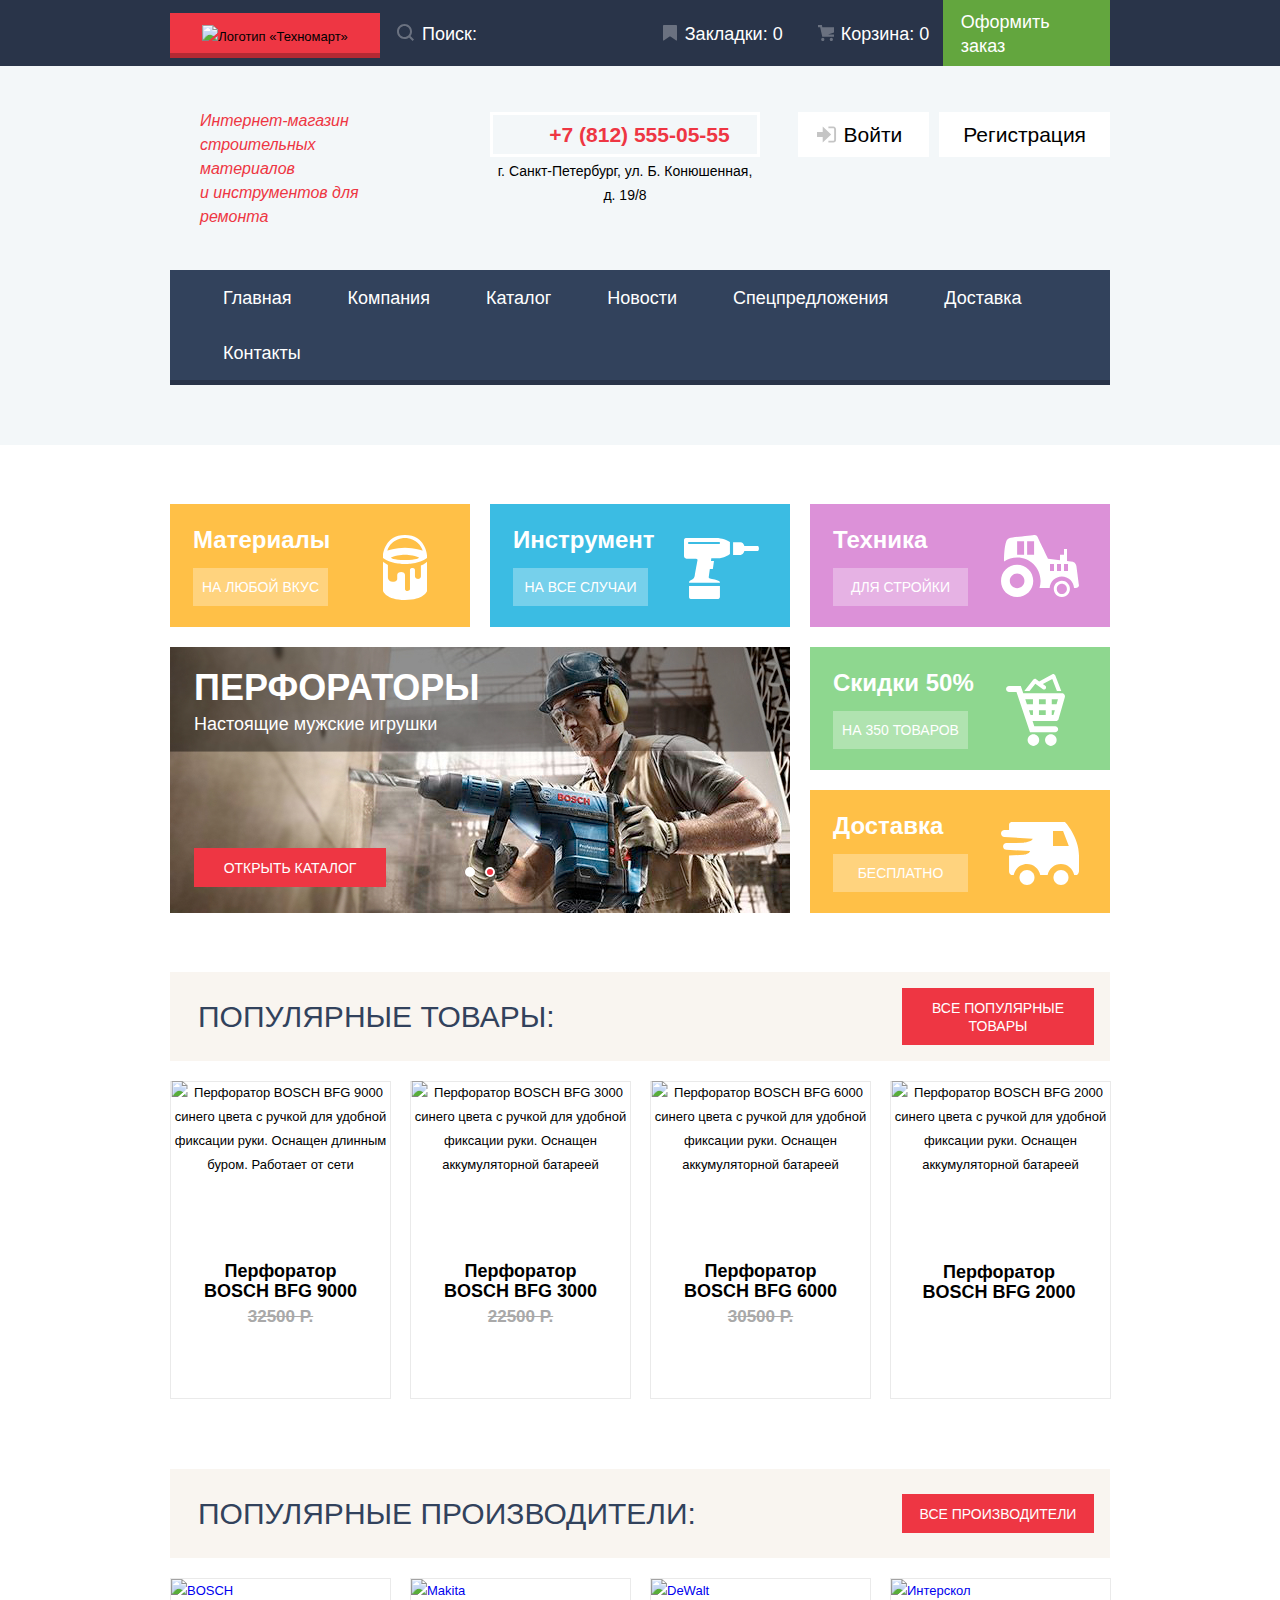
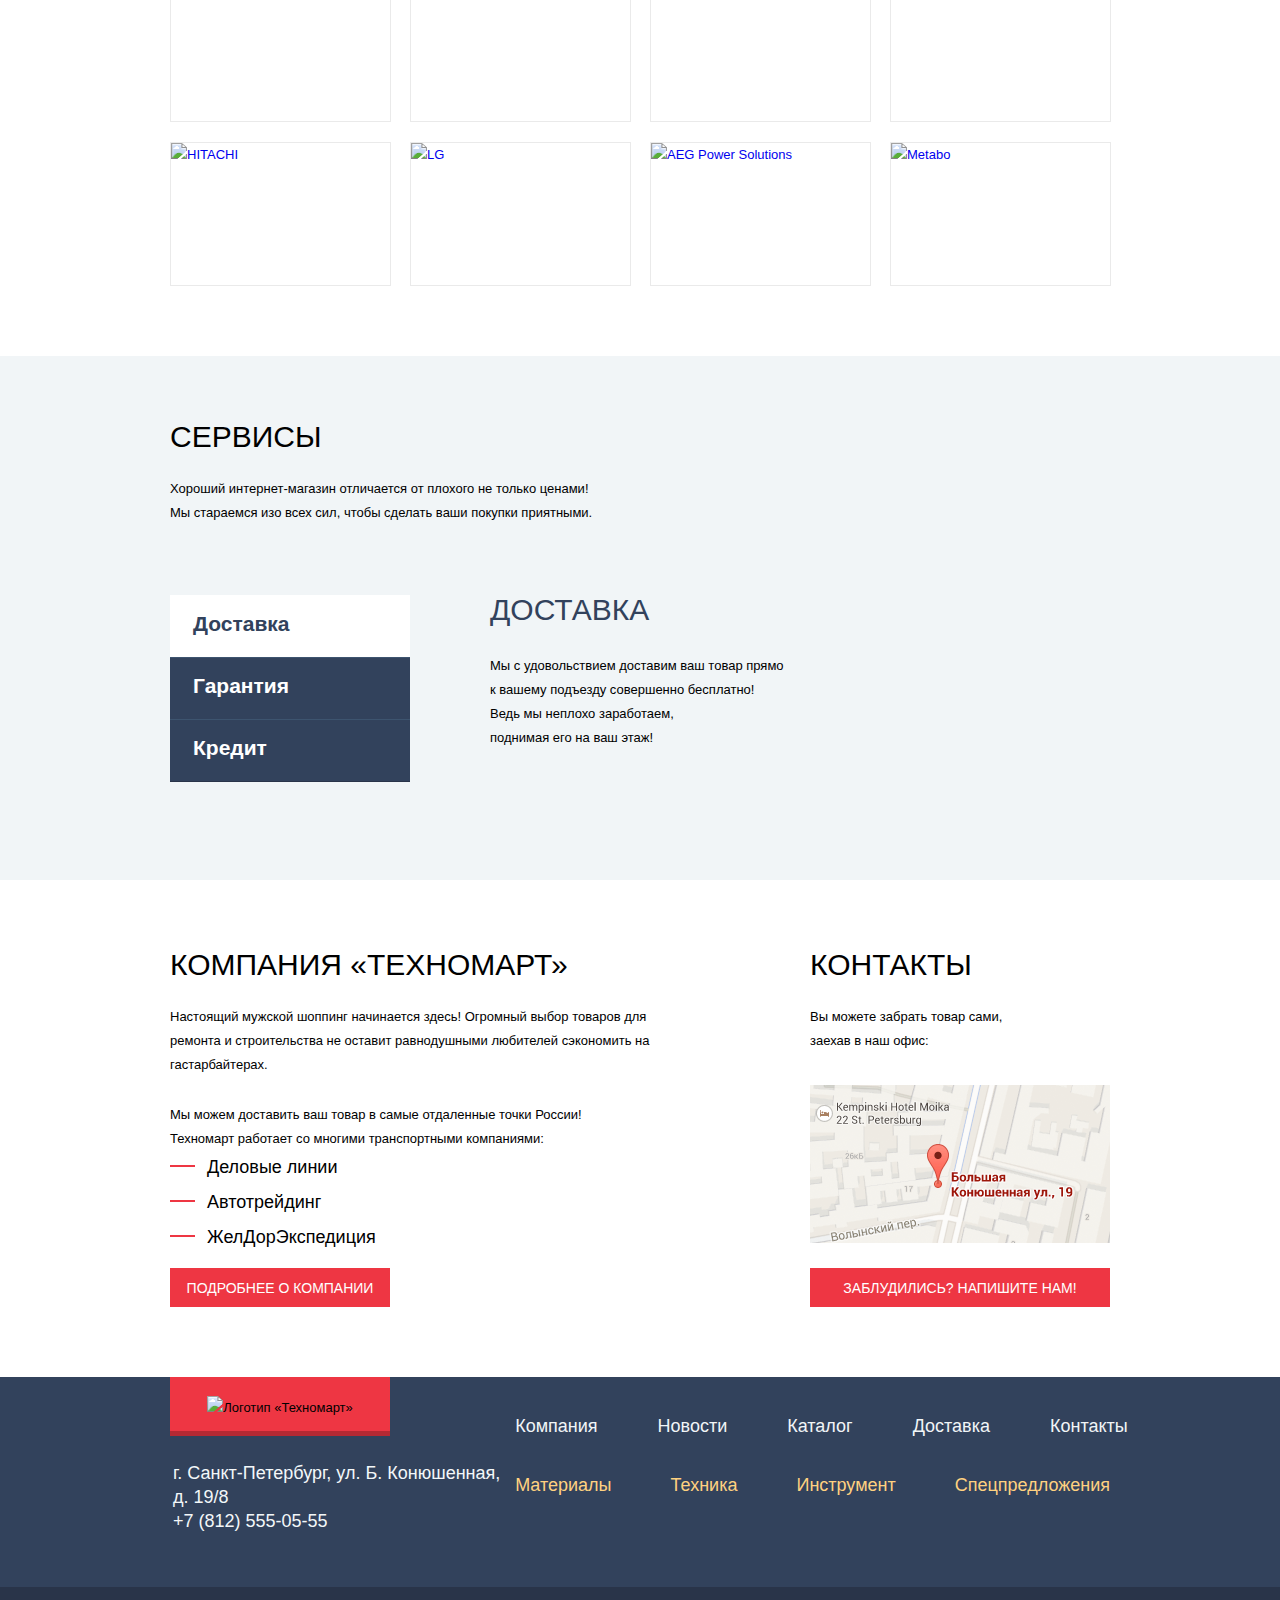
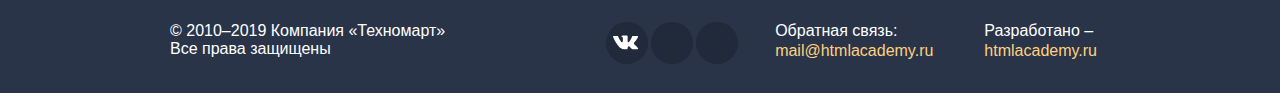
==== commit dde31430: "JS для формы и карты + попап добавления в карзину частично" ====
--- a/index.html
+++ b/index.html
@@ -18,21 +18,20 @@
 
                         <form class="toolbar-form" method="post" action="https://echo.htmlacademy.ru">
                             <label class="visually-hidden" for="search-field">Строка поиска</label>
-                            <input class="search-field" type="search" name="search" id="search-field">
+                            <input class="search-field" type="search" name="search" id="search-field" placeholder="Поиск:">
                             <svg aria-hidden="true" focusable="false" width="17" height="17" viewbox="0 0 17 17" fill="white" xmlns="http://www.w3.org/2000/svg">
                                 <path fill-rule="evenodd" clip-rule="evenodd" d="M13.458 12.044L17 15.586L15.586 17L12.044 13.458C10.782 14.421 9.21 15 7.5 15C3.35786 15 0 11.6421 0 7.5C0 3.35786 3.35786 0 7.5 0C11.6421 0 15 3.35786 15 7.5C15.0001 9.14309 14.4581 10.7403 13.458 12.044ZM7.5 2C4.467 2 2 4.467 2 7.5C2.00331 10.5362 4.4638 12.9967 7.5 13C10.532 13 13 10.532 13 7.5C13 4.467 10.532 2 7.5 2Z"/>
                             </svg>
-                            <span class="search-field-text">Поиск:</span>
                         </form>
 
-                        <a class="toolbar-counter bookmark-counter" href="#" aria-label="Добавлено в закладки">
+                        <a class="toolbar-counter bookmark-counter" href="#">
                             <svg aria-hidden="true" focusable="false" width="14" height="16" viewbox="0 0 14 16" fill="none" xmlns="http://www.w3.org/2000/svg">
                                 <path d="M14 15C14 15.55 13.632 15.741 13.182 15.426L7.819 11.661C7.369 11.346 6.632 11.346 6.182 11.661L0.818 15.426C0.368 15.741 0 15.55 0 15V1C0 0.45 0.45 0 1 0H13C13.55 0 14 0.45 14 1V15Z" fill="white"/>
                             </svg>
                             Закладки: 0
                         </a>
 
-                        <a class="toolbar-counter cart-counter" href="#" aria-label="Добавлено в корзину">
+                        <a class="toolbar-counter cart-counter" href="#">
                             <svg aria-hidden="true" focusable="false" width="15" height="15" viewbox="0 0 15 15" fill="none" xmlns="http://www.w3.org/2000/svg">
                                 <path d="M4.5 15C5.32843 15 6 14.3284 6 13.5C6 12.6716 5.32843 12 4.5 12C3.67157 12 3 12.6716 3 13.5C3 14.3284 3.67157 15 4.5 15Z" fill="white"/>
                                 <path d="M12.5 15C13.3284 15 14 14.3284 14 13.5C14 12.6716 13.3284 12 12.5 12C11.6716 12 11 12.6716 11 13.5C11 14.3284 11.6716 15 12.5 15Z" fill="white"/>
@@ -112,13 +111,13 @@
                     <h2 class="visually-hidden">Промо-блок</h2>
 
                     <ul class="promo-list list-style-none">
-                        <li class="promo-item materials new">
+                        <li class="promo-item materials new" aria-label="Помечено категорией «Новинка»">
                             <h3 class="promo-item-title">Материалы</h3>
 
                             <a class="promo-item-link" href="#">На любой вкус</a>
                         </li>
                         <li class="promo-item tool">
-                            <h3 class="promo-item-title">Инструменты</h3>
+                            <h3 class="promo-item-title">Инструмент</h3>
 
                             <a class="promo-item-link" href="#">На все случаи</a>
                         </li>
@@ -128,7 +127,7 @@
                             <a class="promo-item-link" href="#">Для стройки</a>
                         </li>
                         <li class="promo-item discounts">
-                            <h3 class="promo-item-title">Скидка 50%</h3>
+                            <h3 class="promo-item-title">Скидки 50%</h3>
 
                             <a class="promo-item-link" href="#">На 350 товаров</a>
                         </li>
@@ -156,13 +155,13 @@
                                 </div>
 
                                 <div class="slider-gallery-controls">
-                                    <button class="gallery-controls button-back" type="button" disabled aria-label="Кнопка назад"></button>
-                                    <button class="gallery-controls button-next" type="button" aria-label="Кнопка вперёд"></button>
+                                    <button class="gallery-controls button-back" type="button" disabled aria-label="Перейти к предыдущему слайду"></button>
+                                    <button class="gallery-controls button-next" type="button" aria-label="Перейти к следующему слайду"></button>
                                 </div>
 
                                 <div class="slider-controls">
-                                    <button class="current" type="button" aria-label="Первый слайд"></button>
-                                    <button type="button" aria-label="Второй слайд"></button>
+                                    <button type="button" aria-label="Первый слайд"></button>
+                                    <button class="current" type="button" aria-label="Второй слайд"></button>
                                 </div>
 
                                 <a class="button slider-gallery-button" href="catalog.html">Открыть каталог</a>
@@ -183,7 +182,7 @@
                         <li class="product popular-item">
                             <div class="card-product">
                                 <div class="product-img">
-                                    <img src="img/product-3.jpg" width="184" height="164" alt="">
+                                    <img src="img/product-3.png" width="184" height="164" alt="Перфоратор BOSCH BFG 9000 синего цвета с ручкой для удобной фиксации руки. Оснащен длинным буром. Работает от сети">
 
                                     <div class="card-hover">
                                         <a class="button-buy" href="#" aria-label="Добавить Перфоратор BOSCH BFG 9000 в корзину">Купить</a>
@@ -198,9 +197,9 @@
                             </div>
                         </li>
                         <li class="product popular-item ">
-                            <div class="card-product new">
+                            <div class="card-product new" aria-label="Помечено категорией «Новинка»">
                                 <div class="product-img">
-                                    <img src="img/product-2.jpg" width="127" height="112" alt="">
+                                    <img src="img/product-2.png" width="127" height="112" alt="Перфоратор BOSCH BFG 3000 синего цвета с ручкой для удобной фиксации руки. Оснащен аккумуляторной батареей">
 
                                     <div class="card-hover">
                                         <a class="button-buy" href="#" aria-label="Добавить Перфоратор BOSCH BFG 3000 в корзину">Купить</a>
@@ -217,7 +216,7 @@
                         <li class="product popular-item">
                             <div class="card-product">
                                 <div class="product-img">
-                                    <img src="img/product-1.jpg" width="144" height="128" alt="">
+                                    <img src="img/product-1.png" width="144" height="128" alt="Перфоратор BOSCH BFG 6000 синего цвета с ручкой для удобной фиксации руки. Оснащен аккумуляторной батареей">
 
                                     <div class="card-hover">
                                         <a class="button-buy" href="#" aria-label="Добавить Перфоратор BOSCH BFG 6000 в корзину">Купить</a>
@@ -232,9 +231,9 @@
                             </div>
                         </li>
                         <li class="product popular-item">
-                            <div class="card-product without-del new">
+                            <div class="card-product without-del new" aria-label="Помечено категорией «Новинка»">
                                 <div class="product-img">
-                                    <img src="img/product-2.jpg" width="127" height="112" alt="">
+                                    <img src="img/product-2.png" width="127" height="112" alt="Перфоратор BOSCH BFG 2000 синего цвета с ручкой для удобной фиксации руки. Оснащен аккумуляторной батареей">
 
                                     <div class="card-hover">
                                         <a class="button-buy" href="#" aria-label="Добавить Перфоратор BOSCH BFG 2000 в корзину">Купить</a>
@@ -331,7 +330,7 @@
                                 <li class="service-description-item">
                                     <h3 class="service-description-title dark-title">Гарантия</h3>
 
-                                    <p class="service-description-info">
+                                    <p class="service-description-info service-description-warranty">
                                         Если купленный у нас товар поломается или заискрит,<br> а также в случае пожара, спровоцированного его возгоранием,  вы всегда можете быть уверены в нашей гарантии. Мы обменяем сгоревший товар на новый.<br> Дом уж восстановите как-нибудь сами.
                                     </p>
                                 </li>
@@ -388,7 +387,7 @@
                             <img src="img/map-small.png" width="300" height="158" alt="Локация на карте. Улица Большая Конюшенная, 19">
                         </a>
 
-                        <button class="button button-contacts" type="button">Заблудились? Напишите нам!</button>
+                        <button class="button-contacts button" type="button">Заблудились? Напишите нам!</button>
                     </section>
                 </div>
             </div>
@@ -404,7 +403,7 @@
                     <section class="footer-contacts">
                         <h3 class="visually-hidden">Контакты</h3>
 
-                        <p class="footer-text" >
+                        <p class="footer-text footer-text-contact" >
                             г. Санкт-Петербург, ул. Б. Конюшенная, д. 19/8<br>
                             <a class="footer-phone footer-text" href="tel:+78125550555">+7 (812) 555-05-55</a>
                         </p>
@@ -471,7 +470,7 @@
                         </section>
 
                         <section class="footer-developed">
-                            <h3 class="footer-small-text">Разработано -</h3>
+                            <h3 class="footer-small-text">Разработано &ndash;</h3>
 
                             <a class="footer-developed-link footer-small-text" href="https://htmlacademy.ru/intensive/htmlcss">htmlacademy.ru</a>
                         </section>
@@ -486,17 +485,17 @@
                 <div class="feedback-form-block">
                     <label class="feedback-text">
                         Ваше имя:<br>
-                        <input class="feedback-form-field feedback-name" type="text" name="user-name" placeholder="Имя Фамилия" required>
+                        <input class="feedback-form-field feedback-name" type="text" name="user-name" placeholder="Имя Фамилия">
                     </label>
 
                     <label class="feedback-text feedback-text-email">
                         Ваш e-mail:<br>
-                        <input class="feedback-form-field feedback-email" type="email" name="user-email" placeholder="email@example.com" required>
+                        <input class="feedback-form-field feedback-email" type="email" name="user-email" placeholder="email@example.com">
                     </label>
 
                     <label class="feedback-text feedback-text-letter">
                         Текст письма:<br>
-                        <textarea class="feedback-form-field feedback-letter" name="letter" required placeholder="В свободной форме"></textarea>
+                        <textarea class="feedback-form-field feedback-letter" name="letter" placeholder="В свободной форме"></textarea>
                     </label>
                 </div>
 
@@ -512,5 +511,18 @@
             <a class="modal-close" href="#" aria-label="Закрыть"></a>
         </section>
 
+        <section class="modal modal-cart">
+            <h2 class="added-cart">Товар добавлен в корзину!</h2>
+
+            <div class="modal-cart-buttons">
+                <a class="button button-checkout" href="#">Оформить заказ</a>
+                <a class="button button-continue" href="#">Продолжить покупки</a>
+            </div>
+
+            <a class="modal-close" href="#" aria-label="Закрыть"></a>
+        </section>
+
+        <script src="js/script.js"></script>
+
     </body>
 </html>
--- a/css/style.css
+++ b/css/style.css
@@ -64,7 +64,7 @@
 /* Variables */
 
 :root {
-    --basic-black: #000000;
+    --basic-black:  #000000;
     --basic-black-lighten: #212A3A;
     --basic-black-darken:#161D29;
     --basic-dark: #32425C;
@@ -180,21 +180,22 @@
 .product-list {
     display: grid;
     grid-template-columns: repeat(3, 1fr);
-    grid-column-gap: 18px;
-    grid-row-gap: 16px;
+    grid-column-gap: 19px;
+    grid-row-gap: 19px;
     width: 700px;
 }
 
 .popular-list {
     display: grid;
     grid-template-columns: 1fr 1fr 1fr 1fr;
-    gap: 18px;
+    gap: 19px;
 }
 
 .popular-producer-list {
     display: grid;
     grid-template-columns: repeat(4, 1fr);
-    gap: 17px;
+    column-gap: 19px;
+    row-gap: 20px;
 }
 
 .about-block .container {
@@ -205,7 +206,7 @@
 .top-list ul {
     display: grid;
     grid-template-columns: repeat(5, auto);
-    gap: 59px;
+    gap: 60px;
     width: 549px;
     margin-right: auto;
 }
@@ -231,7 +232,7 @@
 
 .signin-block {
     display: flex;
-    margin-top: 41px;
+    margin-top: 46px;
     margin-bottom: 41px;
     align-items: flex-start;
 }
@@ -284,7 +285,7 @@
     flex-direction: column;
     justify-content: flex-end;
     align-items: center;
-    min-height: 318px;
+    min-height: 316px;
     width: 219px;
     background-color: var(--basic-white);
     position: relative;
@@ -364,19 +365,12 @@
 }
 
 .search-field,
-.search-field-text,
 .toolbar-counter,
 .button-toolbar-checkout {
     font-size: 18px;
     line-height: 24px;
     color: var(--basic-white);
-    padding: 9px 0;
-}
-
-.search-field-text {
-    position: absolute;
-    top: 0;
-    left: 42px;
+    padding: 10px 0 8px;
 }
 
 .search-field {
@@ -384,6 +378,11 @@
     padding-left: 42px;
     background-color: transparent;
     border: 0;
+}
+
+.search-field::placeholder {
+    color: var(--basic-white);
+    opacity: 1;
 }
 
 .toolbar-form svg {
@@ -406,42 +405,39 @@
     opacity: 1;
 }
 
-.toolbar-form:focus .search-field-text,
-.toolbar-form:focus-within .search-field-text {
-    opacity: 0;
-}
-
 .toolbar-form:focus-within .search-field{
     color: var(--basic-black);
     background-color: var(--basic-white);
 }
 
 .bookmark-counter {
-    padding-right: 25px;
+    min-width: 112px;
     padding-left: 43px;
+    padding-right: 10px;
 }
 
 .cart-counter {
-    padding-right: 25px;
-    padding-left: 49px;
+    min-width: 92px;
+    padding-left: 34px;
+    padding-right: 10px;
 }
 
 .toolbar-counter svg {
     position: absolute;
     content: "";
     height: 16px;
-    top: 12px;
+    top: 13px;
     opacity: 0.3;
 }
 
 .bookmark-counter svg {
     width: 14px;
-    left: 20px;
+    left: 21px;
 }
 
 .cart-counter svg {
     width: 16px;
-    left: 24px;
+    left: 11px;
 }
 
 .bookmark-counter:active,
@@ -474,8 +470,8 @@
 
 .button-toolbar-checkout {
     background-color: var(--basic-green);
-    padding-right: 16px;
-    padding-left: 19px;
+    padding-right: 17px;
+    padding-left: 18px;
 }
 
 .button-toolbar-checkout:hover {
@@ -492,10 +488,11 @@
 .header-caption {
     font-style: italic;
     font-size: 16px;
-    line-height: 23px;
+    line-height: 24px;
     color: var(--basic-red);
     width: 197px;
     margin-left: 30px;
+    margin-top: -3px;
 }
 
 .signin-block p {
@@ -504,29 +501,28 @@
     text-align: center;
     font-size: 14px;
     line-height: 24px;
-    margin-top: 3px;
     margin-left: 93px;
     position: relative;
 }
 
 .header-phone {
     display: block;
-    padding: 4px 0 5px 15px;
+    padding: 4px 0 3px 29px;
     font-weight: 700;
     font-size: 21px;
-    line-height: 30px;
+    line-height: 32px;
     color: var(--basic-red);
     border: 3px solid var(--basic-white);
-    margin-top: -3px;
+    margin-bottom: 2px;
 }
 
 .header-phone::before {
     position: absolute;
     content: "";
-    top: 10px;
-    left: 36px;
+    top: 13px;
+    left: 39px;
     width: 19px;
-    height: 19px ;
+    height: 19px;
     background-image: url("../img/icon-phone.svg");
 }
 
@@ -559,7 +555,7 @@
 
 .main-nav {
     background-color: var(--gray-extra-light);
-    padding-bottom: 60px;
+    padding-bottom: 65px;
 }
 
 .signin-link {
@@ -627,7 +623,8 @@
 }
 
 .my-profile {
-    padding-top: 6px;
+    display: flex;
+    margin-top: 7px;
 }
 
 .my-profile-link {
@@ -657,7 +654,7 @@
 }
 
 .account {
-    margin-left: 29px;
+    margin-left: 31px;
 }
 
 .site-navigation a {
@@ -665,7 +662,7 @@
     font-size: 18px;
     line-height: 24px;
     color: var(--basic-white);
-    padding: 16px 24px 20px 24px;
+    padding: 16px 24px 15px 24px;
     margin-right: 8px;
 }
 
@@ -698,17 +695,9 @@
     font-size: 24px;
     line-height: 30px;
     color: var(--basic-white);
-    margin-bottom: 14px;
-    margin-top: 20px;
+    margin-bottom: 13px;
+    margin-top: 21px;
     margin-left: 23px;
-}
-
-.promo-item-link:hover {
-    background-color: var(--gray-dark);
-}
-
-.promo-item-link:active {
-    background-color: var(--gray-darken-opacity-30);
 }
 
 .promo-item-link {
@@ -726,6 +715,14 @@
     width: 135px;
 }
 
+.promo-item-link:hover {
+    background-color: var(--gray-dark);
+}
+
+.promo-item-link:active {
+    background-color: var(--gray-darken-opacity-30);
+}
+
 .promo-item {
     position: relative;
 }
@@ -759,7 +756,7 @@
 .new::before {
     z-index: 2;
     top: 0;
-    right: 0;
+    right: 1px;
     width: 70px;
     height: 70px;
     background-image: url("../img/new.svg");
@@ -817,7 +814,7 @@
     padding: 0;
     margin: 0;
     padding-top: 11px;
-    padding-bottom: 9px;
+    padding-bottom: 10px;
 }
 
 .slider {
@@ -830,13 +827,13 @@
 }
 
 .slider-wrapper-1 {
+    background-color: var(--gray-darken);
     background-image: url("../img/slider-perforator.jpg");
+}
+
+.slider-wrapper-2 {
     background-color: var(--gray-darken);
-}
-
-.slider-wrapper-2 {
     background-image: url("../img/slider-drill.jpg");
-    background-color: var(--gray-darken);
 }
 
 .slider-item {
@@ -853,7 +850,7 @@
     line-height: 36px;
     text-transform: uppercase;
     color: var(--basic-white);
-    margin: 0 0 5px 24px;
+    margin: 0 0 6px 24px;
 }
 
 .slider-text {
@@ -868,7 +865,7 @@
     width: 620px;
     background-color: var(--black-opacity-25);
     padding-top: 23px;
-    padding-bottom: 17px;
+    padding-bottom: 15px;
 }
 
 .slider-gallery-controls {
@@ -921,8 +918,8 @@
 
 .slider-controls button {
     padding: 0;
-    width: 8px;
-    height: 8px;
+    width: 10px;
+    height: 10px;
     background-color: var(--basic-white);
     border: 2px solid var(--basic-white);
     border-radius: 50%;
@@ -963,7 +960,7 @@
 .main-title {
     display: block;
     background-color: var(--gray-second);
-    padding: 29px 0 30px 29px;
+    padding: 30px 0 29px 29px;
 }
 
 .filter {
@@ -978,9 +975,11 @@
     background-color: var(--brown-light);
     margin-top: 20px;
     border-radius: 3px;
-    margin-bottom: 27px;
+    margin-bottom: 28px;
     display: flex;
     align-items: center;
+    padding-top: 8px;
+    padding-bottom: 9px;
 }
 
 .filter-title,
@@ -993,34 +992,35 @@
     text-transform: uppercase;
     color: var(--basic-black);
     margin: 0;
-    padding: 10px 0;
 }
 
 .filter-title,
 .sorting-title {
-    padding-left: 18px;
+    padding-left: 19px;
 }
 
 .filter-title-bg {
     background-color: var(--brown-light);
     margin-bottom: 14px;
     border-radius: 3px;
+    padding-top: 9px;
+    padding-bottom: 9px;
 }
 
 .filter-price-block {
     border-bottom: 1px solid var(--gray-another);
-    padding-bottom: 25px;
-    margin-bottom: 16px;
+    padding-bottom: 26px;
+    margin-bottom: 15px;
 }
 
 .filter-producers-block {
     border-bottom: 1px solid var(--gray-another);
-    padding-bottom: 7px;
+    padding-bottom: 9px;
     margin-bottom: 18px;
 }
 
 .filter-supply-block {
-    margin-bottom: 14px;
+    margin-bottom: 38px;
 }
 
 .filter-item-title {
@@ -1048,19 +1048,19 @@
 }
 
 .filter-item span {
-    padding-left: 35px;
+    padding-left: 36px;
 }
 
 .filter-title-price {
-    margin-bottom: 11px;
+    margin-bottom: 12px;
 }
 
 .filter-title-producers {
-    margin-bottom: 18px ;
+    margin-bottom: 17px;
 }
 
 .filter-title-supply {
-    margin-bottom: 23px;
+    margin-bottom: 22px;
 }
 
 .producers-item {
@@ -1080,8 +1080,8 @@
     height: 42px;
     background-color: var(--brown-light);
     border-radius: 3px;
-    margin-bottom: 9px;
-    padding-top: 38px;
+    margin-bottom: 8px;
+    padding-top: 39px;
     padding-right: 20px;
     padding-left: 20px;
 }
@@ -1127,8 +1127,8 @@
 }
 
 .price-controls input {
-    width: 95px;
-    padding: 10px 0;
+    width: 81px;
+    padding: 8px 0 11px 14px;
     text-align: center;
     color: var(--basic-black);
     border: none;
@@ -1139,26 +1139,27 @@
 .price-controls {
     display: flex;
     justify-content: space-between;
+    align-items: center;
 }
 
 .filter-input-checkbox + .checkbox-input::before {
     content: "";
     position: absolute;
     left: 0;
-    top: -3px;
-    width: 18px;
-    height: 18px;
-    border: 3px solid var(--Basic-greylight);
+    top: -1px;
+    width: 19px;
+    height: 19px;
+    border: 2px solid var(--Basic-greylight);
     border-radius: 3px;
 }
 
 .filter-input-checkbox:checked + .checkbox-input::after {
     content: "";
     position: absolute;
-    left: 2px;
-    top: -5px;
-    width: 26px;
-    height: 23px;
+    left: 1px;
+    top: -3px;
+    width: 25px;
+    height: 21px;
     background-image: url("data:image/svg+xml,%3Csvg width='28' height='23' fill='none' xmlns='http://www.w3.org/2000/svg'%3E%3Cpath d='M6.992 8.779l-.707-.707-.707.707-2.83 2.829-.706.707.707.707 7.783 7.783.707.707.707-.707L25.878 6.873l.707-.707-.707-.707L23.05 2.63l-.707-.707-.707.707-10.397 10.395-4.247-4.246z' fill='%23C5C5C5' stroke='%23fff' stroke-width='2'/%3E%3C/svg%3E");
 }
 
@@ -1192,10 +1193,10 @@
     content: "";
     position: absolute;
     left: 0;
-    top: -4px;
-    width: 15px;
-    height: 15px;
-    border: 5px solid var(--Basic-greylight);
+    top: -1px;
+    width: 17px;
+    height: 17px;
+    border: 4px solid var(--Basic-greylight);
     border-radius: 50%;
 }
 
@@ -1203,7 +1204,7 @@
     content: "";
     position: absolute;
     left: 8px;
-    top: 4px;
+    top: 7px;
     width: 9px;
     height: 9px;
     background: var(--Basic-greylight);
@@ -1234,7 +1235,7 @@
     color: var(--basic-black);
     background-color: var(--basic-white);
     border: 1px solid var(--gray-another);
-    padding: 10px 0;
+    padding: 10px 0 8px;
 }
 
 .filter-button:hover {
@@ -1287,14 +1288,14 @@
 }
 
 .sorting-type-up svg {
-    top: -3px;
-    right: 49px;
+    top: -5px;
+    right: 48px;
     transform: rotate(180deg);
 }
 
 .sorting-type-down svg {
-    top: -3px;
-    right: 17px;
+    top: -5px;
+    right: 15px;
 }
 
 .sorting-method svg:hover {
@@ -1319,8 +1320,8 @@
     line-height: 18px;
     text-transform: uppercase;
     color: var(--basic-black);
-    margin-top: 20px;
-    margin-bottom: 20px;
+    margin-top: 21px;
+    margin-bottom: 21px;
 }
 
 .breadcrumbs li {
@@ -1340,7 +1341,7 @@
 .breadcrumbs li::before {
     width: 8px;
     height: 14px;
-    top: 24px;
+    top: 23px;
     left: -23px;
     background: url("../img/icon-right-small.svg") no-repeat 0 0;
 }
@@ -1369,34 +1370,39 @@
 }
 
 .product-button {
-    display: block;
-    margin-bottom: 21px;
+    width: 129px;
+    display: block;
     font-family: "PT Sans", Arial, sans-serif;
     font-weight: 700;
     font-size: 17px;
+    line-height: 18px;
+    text-align: center;
     color: var(--basic-white);
     background: url("../img/button-cut.svg") no-repeat 0 0;
-    line-height: 18px;
-    padding: 10px 44px 10px 32px;
+    margin-bottom: 19px;
+    margin-left: 10px;
+    padding: 9px 11px 12px 0;
 }
 
 .without-del .product-title {
-    margin-bottom: 39px;
+    padding-right: 3px;
+    margin-bottom: 38px;
 }
 
 .product-img {
     margin-bottom: auto;
-    width: 184px;
-    height: 164px;
+    width: 219px;
+    height: 170px;
     position: relative;
-    margin-top: 6px;
 }
 
 .product-img img {
     position: absolute;
-    top: 50%;
+    top: -1px;
     left: 50%;
-    transform: translate(-50%, -50%);
+    width: 220px;
+    height: 170px;
+    transform: translate(-50%, 0);
 }
 
 .card-hover {
@@ -1423,12 +1429,12 @@
 
 .button-buy {
     display: block;
-    width: 135px;
+    width: 136px;
     border-radius: 2px;
     text-transform: uppercase;
     color: var(--basic-white);
     background-color: var(--basic-green);
-    padding: 10px 18px 7px 30px;
+    padding: 10px 20px 7px 30px;
     box-shadow: 0 3px var(--green-shadow);
     position: relative;
     margin: 0 auto;
@@ -1441,7 +1447,7 @@
     width: 15px;
     height: 15px;
     top: 10px;
-    left: 30px;
+    left: 29px;
     background: url("../img/icon-cart.svg") no-repeat 0 0;
     opacity: 0.3;
 }
@@ -1456,12 +1462,12 @@
 
 .button-bookmark {
     display: block;
-    width: 129px;
+    width: 126px;
     text-transform: uppercase;
     color: var(--basic-dark);
     border: 3px solid var(--basic-green);
-    padding-top: 9px;
-    padding-bottom: 7px;
+    padding: 9px 0 5px;
+    padding-right: 4px;
     border-radius: 2px;
     margin: 0 auto;
     margin-top: 13px;
@@ -1485,10 +1491,12 @@
     line-height: 18px;
     text-transform: uppercase;
     color: var(--gray-darken);
-    margin-bottom: 13px;
+    margin-bottom: 14px;
 }
 
 .popular-producer-item {
+    width: 219px;
+    height: 142px;
     background-color: var(--basic-white);
     border: 1px solid var(--gray-light);
 }
@@ -1496,8 +1504,6 @@
 .popular-producer-item a {
     position: relative;
     display: block;
-    width: 220px;
-    height: 145px;
 }
 
 .popular-producer-item:hover {
@@ -1510,15 +1516,16 @@
 
 .popular-producer-item img {
     position: absolute;
-    top: 50%;
-    left: 50%;
-    transform: translate(-50%, -50%);
+    top: 0px;
+    left: 0;
+    width: 219px;
+    height: 142px;
 }
 
 .popular-button {
     width: 192px;
     margin: 0;
-    margin-right: 14px;
+    margin-right: 16px;
 }
 
 .popular-list,
@@ -1551,17 +1558,21 @@
 }
 
 .service-title {
-    padding-top: 64px;
+    padding-top: 66px;
 }
 
 .service-description-info {
     margin: 0;
-    padding-top: 30px;
+    padding-top: 29px;
     width: 331px;
 }
 
 .service-description {
     margin-left: 80px;
+}
+
+.service-description-warranty {
+    padding-top: 23px;
 }
 
 .button-service-item {
@@ -1575,12 +1586,16 @@
     background-color: var(--basic-dark);
     border: 0;
     margin: 0;
-    padding: 14px 0 18px 22px;
+    padding: 14px 0 18px 23px;
+    box-shadow:
+        0px 1px 0px var(--basic-extra-dark),
+        inset 0px 1px 0px var(--basic-dark-lighten);
 }
 
 .button-service-current {
     color: var(--basic-dark);
     background-color: var(--basic-white);
+    box-shadow: none;
 }
 
 .button-service-item:hover:not(.button-service-current) {
@@ -1592,7 +1607,7 @@
     width: 195px;
     background-color: var(--red-light);
     border-radius: 3px;
-    margin-top: 27px;
+    margin-top: 24px;
 }
 
 .service-block::before {
@@ -1610,20 +1625,21 @@
 .service-block::after {
     position: absolute;
     content: "";
-    bottom: 0;
 }
 
 .service-wrapper-1::after {
     width: 468px;
     height: 261px;
     right: 0;
+    bottom: 5px;
     background-image: url("../img/service.png");
 }
 
 .service-wrapper-2::after {
     width: 389px;
     height: 283px;
-    right: 0;
+    right: -8px;
+    bottom: 6px;
     background-image: url("../img/guarantee.png");
 }
 
@@ -1631,14 +1647,15 @@
     width: 465px;
     height: 285px;
     right: -10px;
+    bottom: 3px;
     background-image: url("../img/credit.png");
 }
 
 .pagination-item {
     border: 1px solid var(--gray-another);
     border-radius: 2px;
-    padding: 5px 14px;
-    margin-top: 48px;
+    padding: 6px 14px 6px 15px;
+    margin-top: 47px;
     margin-bottom: 58px;
     margin-right: 10px;
 }
@@ -1649,7 +1666,7 @@
 
 .pagination-item:last-child {
     padding-left: 31px;
-    padding-right: 30px;
+    padding-right: 31px;
 }
 
 .pagination-item a {
@@ -1680,24 +1697,27 @@
 }
 
 .punchers-title {
-    padding-top: 65px;
+    padding-top: 66px;
+}
+
+.about-description-first,
+.about-description-second,
+.contacts-description,
+.punchers-info {
+    font-family: "PT Sans", Arial, sans-serif;
+    margin: 0;
+    margin-top: 25px;
 }
 
 .punchers-info {
     padding-top: 25px;
     margin: 0;
-    padding-bottom: 67px;
-}
-
-.about-description-first,
-.about-description-second,
-.contacts-description {
-    margin: 0;
-    margin-top: 24px;
+    padding-bottom: 69px;
 }
 
 .about-description-second {
-    margin-bottom: 0;
+    padding-top: 1px;
+    margin-bottom: 4px;
 }
 
 .map {
@@ -1710,7 +1730,7 @@
     position: relative;
     font-size: 18px;
     line-height: 24px;
-    margin-bottom: 12px;
+    margin-bottom: 11px;
     padding-left: 37px;
 }
 
@@ -1719,7 +1739,7 @@
     content: "";
     width: 25px;
     height: 2px;
-    top: 13px;
+    top: 10px;
     left: 0;
     background-color: var(--basic-red);
 }
@@ -1735,7 +1755,7 @@
 
 .button-about {
     display: block;
-    margin-top: 20px;
+    margin-top: 19px;
     width: 220px;
 }
 
@@ -1768,8 +1788,8 @@
     width: 220px;
     background-color: var(--basic-red);
     box-shadow: 0 5px var(--red-darkest);
-    padding-top: 20px;
-    padding-bottom: 13px;
+    padding-top: 19px;
+    padding-bottom: 11px;
 }
 
 .top-list {
@@ -1777,7 +1797,7 @@
 }
 
 .bottom-list {
-    padding-top: 34px;
+    padding-top: 33px;
 }
 
 .footer-text {
@@ -1787,8 +1807,9 @@
     margin: 0;
 }
 
-.footer-contacts p {
-    margin-top: 27px;
+.footer-text-contact {
+    margin-top: 30px;
+    margin-left: 3px;
 }
 
 .top-list a {
@@ -1853,8 +1874,8 @@
 .social-button::before {
     content: "";
     position: absolute;
-    top: 50%;
-    left: 50%;
+    top: 48%;
+    left: 48%;
     transform: translate(-50%, -50%);
 }
 
@@ -1879,12 +1900,10 @@
 .footer-small-text {
     font-size: 16px;
     line-height: 18px;
+    font-weight: 400;
     color: var(--basic-white);
     margin: 0;
-}
-
-.footer-feedback-link.footer-small-text {
-    line-height: 97%;
+    padding-top: 0px;
 }
 
 .footer-feedback-link,
@@ -1940,6 +1959,7 @@
     width: 29px;
     height: 4px;
     background-color: var(--basic-red);
+    border-radius: 3px;
 }
 
 .modal-close::before {
@@ -1957,7 +1977,7 @@
     display: flex;
     flex-wrap: wrap;
     background-color: var(--basic-white);
-    padding: 38px 80px 29px;
+    padding: 40px 80px 29px;
 }
 
 .feedback-text-letter {
@@ -1978,13 +1998,13 @@
 }
 
 .feedback-form-field {
+    width: 220px;
     box-sizing: border-box;
-    padding: 7px 0 7px 12px;
     font-family: "PT Sans", Arial, sans-serif;
     font-size: 13px;
     line-height: 24px;
     color: var(--gray-darken);
-    width: 220px;
+    padding: 4px 0 6px 11px;
     border: 2px solid var(--Basic-greylight);
     border-radius: 2px;
     margin-top: 11px;
@@ -1993,9 +2013,7 @@
 .feedback-letter {
     width: 460px;
     height: 114px;
-    padding: 0;
-    padding-top: 7px;
-    padding-left: 12px;
+    padding: 4px 11px;
     resize: none;
 }
 
@@ -2027,43 +2045,90 @@
     font-size: 24px;
     font-weight: 700;
     line-height: 30px;
-    padding: 69px 175px 71px;
+    padding: 67px 175px 65px;
     text-align: center;
-    background: url("../img/icon-mark.svg") no-repeat 81px 48px;
+    background: url("../img/icon-mark.svg") no-repeat 82px 48px;
     background-color: var(--basic-white);
 }
 
 .modal-cart-buttons {
     display: flex;
     justify-content: center;
-    padding: 37px 0;
+    padding: 38px 0 36px 4px;
     background-color: var(--gray-cart-bg);
 }
 
 .button-checkout {
-    padding-left: 47px;
-    padding-right: 46px;
+    padding-left: 46px;
+    padding-right: 47px;
 }
 
 .button-continue {
     padding-left: 32px;
     padding-right: 31px;
-    margin-left: 10px;
+    margin-left: 9px;
     color: var(--basic-black);
     background-color: var(--basic-white);
 }
 
 .button-continue:hover {
-    background-color: var(--basic-white); /* Перебил ховер состояние кнопки по умолчанию*/
+    background-color: var(--basic-white);
     color: var(--basic-black);
 }
 
 .button-continue:active {
-    color: var(--basic-greylight); /* По ТЗ нет, но добавил актив состояние */
-}
-
+    color: var(--basic-greylight);
+}
+
+.modal-cart,
 .modal-feedback,
-.modal-cart,
 .modal-map {
     display: none;
 }
+
+.modal-show {
+    display: block;
+    animation: bounce 0.6s;
+}
+
+.modal-error {
+    animation: shake 0.6s;
+}
+
+/* Animations */
+
+@keyframes bounce {
+    0% {
+        transform: translate(-50%, -2000px);
+    }
+
+    50% {
+        transform: translate(-50%, -100px);
+    }
+
+    100% {
+        transform: translate(-50%, -50%);
+    }
+  }
+
+  @keyframes shake {
+    0%,
+    100% {
+        transform: translate(-50%, -50%);
+    }
+
+    10%,
+    30%,
+    50%,
+    70%,
+    90% {
+        transform: translate(-51%, -50%);
+    }
+
+    20%,
+    40%,
+    60%,
+    80% {
+        transform: translate(-49%, -50%);
+    }
+  }
